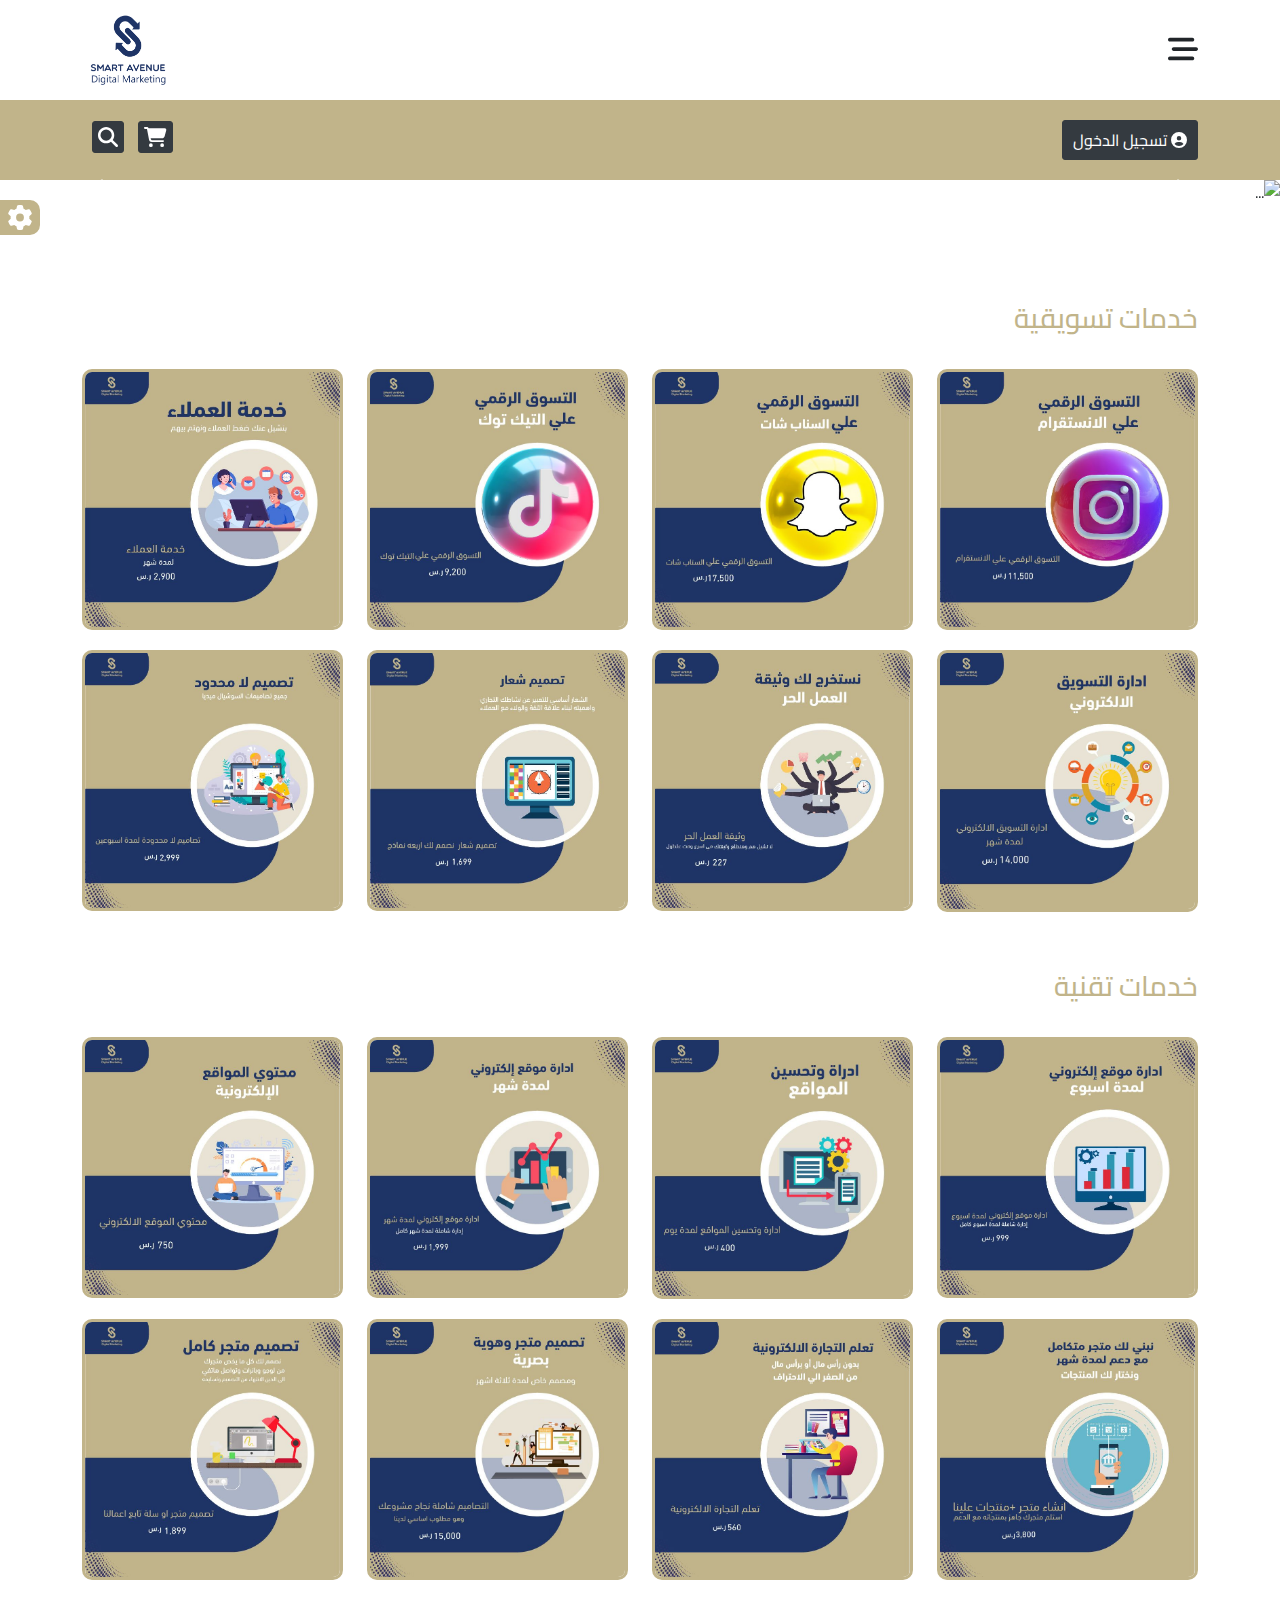
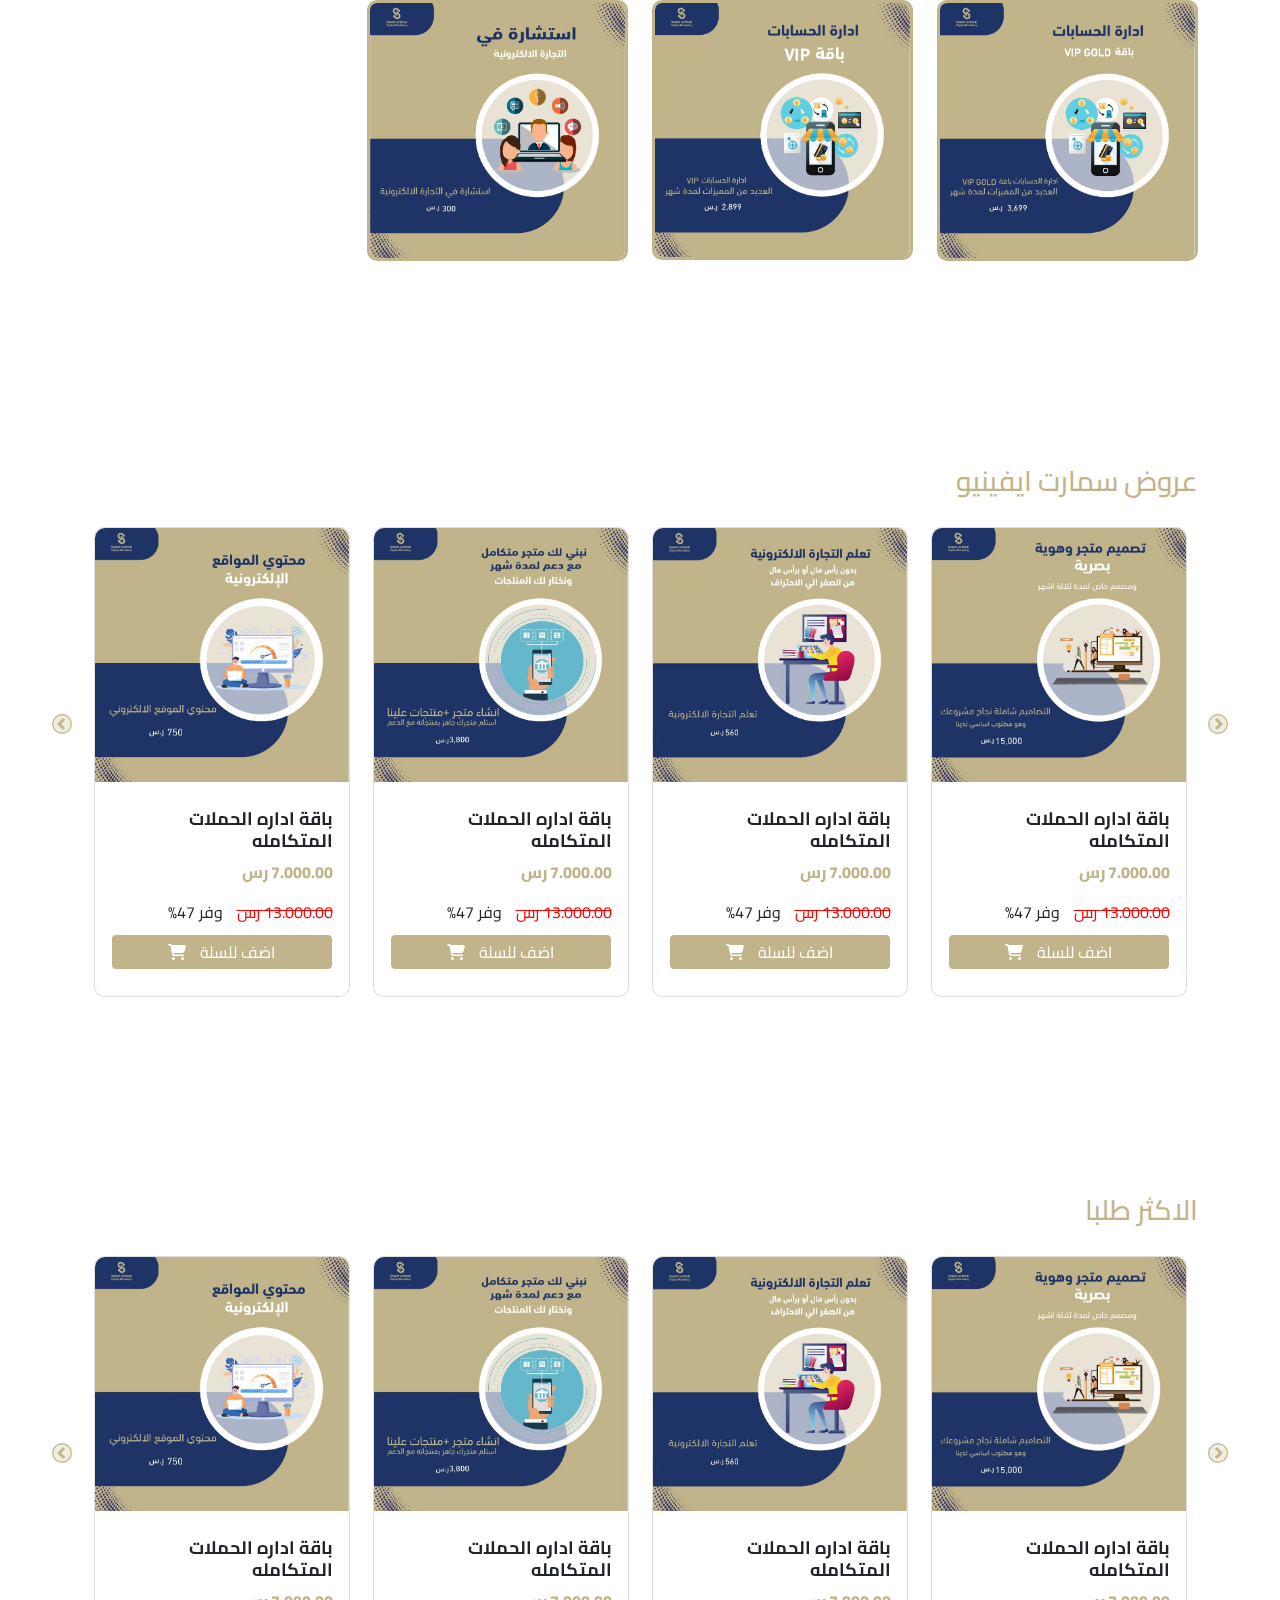
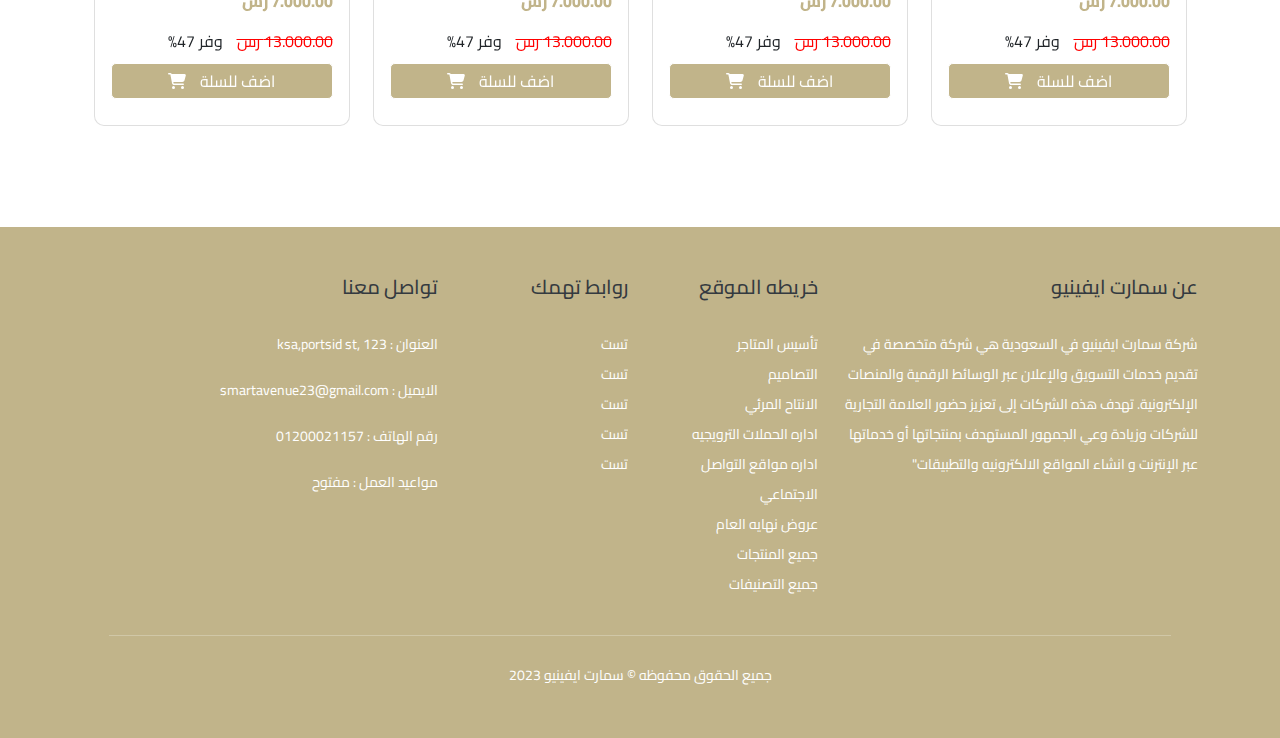
==== index.html @ aecaf6da "update pages design" ====
<!DOCTYPE html>
<html lang="ar">
<head>
    <!-- META TAGS  -->
    <meta charset="UTF-8">
    <meta name="description" content="شركة سمارت ايفينيو في السعودية هي شركة متخصصة في تقديم خدمات التسويق والإعلان عبر الوسائط الرقمية والمنصات الإلكترونية. تهدف هذه الشركات إلى تعزيز حضور العلامة التجارية للشركات وزيادة وعي الجمهور المستهدف بمنتجاتها أو خدماتها عبر الإنترنت و انشاء المواقع الالكترونيه والتطبيقات">
    <meta name="keywords" content="HTML, CSS, JavaScript">
    <meta name="author" content="Ahmed Saber">
    <meta name="viewport" content="width=device-width, initial-scale=1.0">  
    <!-- Google FONTS El Messiri FONT -->
    <link rel="preconnect" href="https://fonts.googleapis.com">
    <link rel="preconnect" href="https://fonts.gstatic.com" crossorigin>
    <link href="https://fonts.googleapis.com/css2?family=Cairo:wght@700;800&family=El+Messiri:wght@400;500;600;700&family=Kablammo&family=Lilita+One&family=Tajawal:wght@200;300;400;500;700;800;900&display=swap" rel="stylesheet">
    <!-- FAVE ICON -->
    <link rel="apple-touch-icon" sizes="180x180" href="images/favicon_io/apple-touch-icon.png">
    <link rel="icon" type="image/png" sizes="32x32" href="images/favicon_io/favicon-32x32.png">
    <link rel="icon" type="image/png" sizes="16x16" href="images/favicon_io/favicon-16x16.png">
    <link rel="manifest" href="images/favicon_io/site.webmanifest">
    <!-- CSS FILES  -->
    <link rel="stylesheet" href="css/bootstrap.min.css">
    <link rel="stylesheet" href="css/fontawesome.min.css">
    <link rel="stylesheet" href="css/all.min.css">
    <link rel="stylesheet" href="css/owl.carousel.min.css">
    <link rel="stylesheet" href="css/owl.theme.default.min.css">
    <link rel="stylesheet" href="css/normalize.css">
    <link rel="stylesheet" href="css/slick.css">
    <link rel="stylesheet" href="css/slick-theme.css">
    <link rel="stylesheet" href="scss/style.css">
      <!-- TITTLE  -->
    <title> Smart Avenue | الرئيسية  </title>
</head>
<body>
  <div class="fixed-menu">
    <div class="gear">
      <i class="fa-solid fa-gear"></i>
    </div>
   
    <div class="content-fixed-menu">
      <h3>اختر لغة الموقع </h3>
      <select class="form-control " >
        <option selected>اختر اللغة</option>
        <option value="1">العربية</option>
        <option value="2">الانجليزية</option>
    
      </select>
    </div>
  

  </div>
  <div class="header">
    <div class="container">
      <div class="main-header">
          <div class="bars-icon">
            <i class="fa-solid fa-bars-staggered"></i>
          </div>
                   <div class="logo text-start">
                    <a href="index.html">
                      <img class="text-end"  src="images/logo/logo.png" alt="logo">   
                    </a>
                   </div>
        </div>
    
             
      </div>
  </div>

    
  
  
  <div class="menu">
    <div class="close">
      <i class="fa-solid fa-xmark"></i>
    </div>
   
        <ul class="list-unstyled">
         
          
          <li>
            <a  href="Establishment of stores.html">تأسيس المتاجر </a>
          </li>
          <li>
            <a  href="designs.html">التصاميم </a>
          </li>
          <li>
            <a  href="visual production.html">الانتاح المرئي </a>
          </li>
          <li>
            <a  href="campaigns.html">اداره الحملات الترويجيه </a>
          </li>
          <li>
            <a  href="social-media.html">اداره مواقع التواصل الاجتماعي </a>
          </li>
          <li>
            <a  href="offers.html">   عروض نهايه العام  </a>
          </li>
          <li>
            <a  href="products.html">جميع المنتجات </a>
          </li>
         
          <li>
            <a  href="categories.html">جميع التصنيفات </a>
          </li>
        </ul>
   
   </div>
 <!-- START UPPER slider -->

  <div class="upper-slider">
    <div class="container">
    <div class="login-signin">
      <a href="signin.html">
        <button class="sign-in-btn"> <i class="fa-solid fa-circle-user"></i> تسجيل الدخول  </button>
       </a>

    </div>
         
        <div class="icons">
          <i class="fa-solid fa-cart-shopping "></i>
          <i class="fa-solid fa-magnifying-glass"></i>
        </div>
        
     
  
</div>
 </div>
 
<!-- END UPPER HEADER -->


   <!--START SLIDER  -->
<div class="slider">
  <div id="carouselExampleInterval" class="carousel slide" data-bs-ride="carousel">
    <div class="carousel-inner">
      <div class="carousel-item active" data-bs-interval="5000">
        <img src="images/cover slider/COVER.png" class="d-block w-100" alt="...">
      </div>
      <div class="carousel-item" data-bs-interval="2000">
        <img src="images/cover slider/COVER.png" class="d-block w-100" alt="...">
      </div>
      <div class="carousel-item">
        <img src="images/cover slider/COVER.png" class="d-block w-100" alt="...">
      </div>
    </div>
    <button class="carousel-control-prev" type="button" data-bs-target="#carouselExampleInterval" data-bs-slide="prev">
      <span class="carousel-control-prev-icon" aria-hidden="true"></span>
      <span class="visually-hidden">Previous</span>
    </button>
    <button class="carousel-control-next" type="button" data-bs-target="#carouselExampleInterval" data-bs-slide="next">
      <span class="carousel-control-next-icon" aria-hidden="true"></span>
      <span class="visually-hidden">Next</span>
    </button>
  </div>
</div>
<!-- END SLIDER -->
<!--START SERVICES  -->
<div class="services">
  <div class="marketing">
   <div class="container">
    <h3 class ="text-end pt-5 pb-3">خدمات تسويقية </h3>
    <div class="row">
       <div class="col-md-3">
        <img src="images/services1/marketing/ser1.jpeg" alt="marketing">
       </div>
       <div class="col-md-3">
        <img src="images/services1/marketing/ser2.jpeg" alt="marketing">
       </div>
       <div class="col-md-3">
        <img src="images/services1/marketing/ser3.jpeg" alt="marketing">
       </div>
       <div class="col-md-3">
        <img src="images/services1/marketing/ser4.jpeg" alt="marketing">
       </div>
       <div class="col-md-3">
        <img src="images/services1/marketing/ser5.jpeg" alt="marketing">
       </div>
       <div class="col-md-3">
        <img src="images/services1/marketing/ser6.jpeg" alt="marketing">
       </div>
       <div class="col-md-3">
        <img src="images/services1/marketing/ser7.jpeg" alt="marketing">
       </div>
       <div class="col-md-3">
        <img src="images/services1/marketing/ser8.jpeg" alt="marketing">
       </div>
    </div>
   </div>
  </div>

  <div class="tech">
    <div class="container">
      <h3 class ="text-end pt-5 pb-3">خدمات تقنية </h3>
      <div class="row">
         <div class="col-md-3">
          <img src="images/services1/tech/ser1.jpeg" alt="tech">
         </div>
         <div class="col-md-3">
          <img src="images/services1/tech/ser2.jpeg" alt="tech">
         </div>
         <div class="col-md-3">
          <img src="images/services1/tech/ser3.jpeg" alt="tech">
         </div>
         <div class="col-md-3">
          <img src="images/services1/tech/ser4.jpeg" alt="tech">
         </div>
         <div class="col-md-3">
          <img src="images/services1/tech/ser5.jpeg" alt="tech">
         </div>
         <div class="col-md-3">
          <img src="images/services1/tech/ser6.jpeg" alt="tech">
         </div>
         <div class="col-md-3">
          <img src="images/services1/tech/ser7.jpeg" alt="tech">
         </div>
         <div class="col-md-3">
          <img src="images/services1/tech/ser8.jpeg" alt="tech">
         </div>
         <div class="col-md-3">
          <img src="images/services1/tech/ser9.jpeg" alt="tech">
         </div>
         <div class="col-md-3">
          <img src="images/services1/tech/ser10.jpeg" alt="tech">
         </div>
         <div class="col-md-3">
          <img src="images/services1/tech/ser11.jpeg" alt="tech">
         </div>
      </div>
     </div>
  </div>

</div>
 <!-- END SERVICES  -->
 <!-- START OFFERS  -->
<div class="offers pt-5 pb-5 mt-5 mb-5">
  <div class="container">
    <h3 class="pt-5 pb-3">عروض سمارت ايفينيو</h3>
    
    <div class="slick-slider">
  
      
      <div class="box-offer">
        <div class="card" >
          <img src="images/services1/marketing/ser1.jpeg" alt="">
          <div class="card-body">
            <h5 class="card-title"> باقة اداره الحملات المتكامله</h5>
            <p class="price">7.000.00 رس</p>
            <span class="discount">13.000.00 رس</span>
             <span class="tawfeer">وفر 47%</span>
           <a href="#" class=" add-to-card  text-center">اضف للسلة  <i class="fa-solid fa-cart-shopping"></i></a>
          </div>
        </div>
      </div>

    
      <div class="box-offer">
        <div class="card" >
          <img src="images/services1/marketing/ser2.jpeg" alt="">
          <div class="card-body">
            <h5 class="card-title"> باقة اداره الحملات المتكامله</h5>
            <p class="price">7.000.00 رس</p>
            <span class="discount">13.000.00 رس</span>  <span class="tawfeer">وفر 47%</span>
           <a href="#" class="add-to-card  text-center">اضف للسلة <i class="fa-solid fa-cart-shopping"></i></a>
          </div>
        </div>
      </div>

   
     
      <div class="box-offer">
        <div class="card" >
          <img src="images/services1/marketing/ser3.jpeg" alt="">
          <div class="card-body">
            <h5 class="card-title"> باقة اداره الحملات المتكامله</h5>
            <p class="price">7.000.00 رس</p>
            <span class="discount">13.000.00 رس</span>  <span class="tawfeer">وفر 47%</span>
            <a href="#" class="add-to-card  text-center">اضف للسلة <i class="fa-solid fa-cart-shopping"></i></a>
          </div>
        </div>
      </div>

     
      
          
      <div class="box-offer">
        <div class="card" >
          <img src="images/services1/marketing/ser4.jpeg" alt="">
          <div class="card-body">
            <h5 class="card-title"> باقة اداره الحملات المتكامله</h5>
            <p class="price">7.000.00 رس</p>
            <span class="discount">13.000.00 رس</span>  <span class="tawfeer">وفر 47%</span>
           <a href="#" class="add-to-card  text-center">اضف للسلة <i class="fa-solid fa-cart-shopping"></i></a>
          </div>
        </div>
      </div>

     
      <div class="box-offer">
        <div class="card" >
          <img src="images/services1/marketing/ser5.jpeg" alt="">
          <div class="card-body">
            <h5 class="card-title"> باقة اداره الحملات المتكامله</h5>
            <p class="price">7.000.00 رس</p>
            <span class="discount">13.000.00 رس</span>  <span class="tawfeer">وفر 47%</span>
           <a href="#" class="add-to-card  text-center">اضف للسلة <i class="fa-solid fa-cart-shopping"></i></a>
          </div>
        </div>
      </div>

     
      <div class="box-offer">
        <div class="card" >
          <img src="images/services1/marketing/ser6.jpeg" alt="">
          <div class="card-body">
            <h5 class="card-title"> باقة اداره الحملات المتكامله</h5>
            <p class="price">7.000.00 رس</p>
            <span class="discount">13.000.00 رس</span>  <span class="tawfeer">وفر 47%</span>
           <a href="#" class="add-to-card  text-center">اضف للسلة <i class="fa-solid fa-cart-shopping"></i></a>
          </div>
        </div>
      </div>

     
      <div class="box-offer">
        <div class="card" >
          <img src="images/services1/marketing/ser7.jpeg" alt="">
          <div class="card-body">
            <h5 class="card-title"> باقة اداره الحملات المتكامله</h5>
            <p class="price">7.000.00 رس</p>
            <span class="discount">13.000.00 رس</span>  <span class="tawfeer">وفر 47%</span>
           <a href="#" class="add-to-card  text-center">اضف للسلة <i class="fa-solid fa-cart-shopping"></i></a>
          </div>
        </div>
      </div>

     
      <div class="box-offer">
        <div class="card" >
          <img src="images/services1/marketing/ser8.jpeg" alt="">
          <div class="card-body">
            <h5 class="card-title"> باقة اداره الحملات المتكامله</h5>
            <p class="price">7.000.00 رس</p>
            <span class="discount">13.000.00 رس</span>  <span class="tawfeer">وفر 47%</span>
           <a href="#" class="add-to-card  text-center">اضف للسلة <i class="fa-solid fa-cart-shopping"></i></a>
          </div>
        </div>
      </div>

     
      <div class="box-offer">
        <div class="card" >
          <img src="images/services1/tech/ser1.jpeg" alt="">
          <div class="card-body">
            <h5 class="card-title"> باقة اداره الحملات المتكامله</h5>
            <p class="price">7.000.00 رس</p>
            <span class="discount">13.000.00 رس</span>  <span class="tawfeer">وفر 47%</span>
           <a href="#" class="add-to-card  text-center">اضف للسلة <i class="fa-solid fa-cart-shopping"></i></a>
          </div>
        </div>
      </div>
      <div class="box-offer">
        <div class="card" >
          <img src="images/services1/tech/ser2.jpeg" alt="">
          <div class="card-body">
            <h5 class="card-title"> باقة اداره الحملات المتكامله</h5>
            <p class="price">7.000.00 رس</p>
            <span class="discount">13.000.00 رس</span>  <span class="tawfeer">وفر 47%</span>
           <a href="#" class="add-to-card  text-center">اضف للسلة <i class="fa-solid fa-cart-shopping"></i></a>
          </div>
        </div>
      </div>
      <div class="box-offer">
        <div class="card" >
          <img src="images/services1/tech/ser3.jpeg" alt="">
          <div class="card-body">
            <h5 class="card-title"> باقة اداره الحملات المتكامله</h5>
            <p class="price">7.000.00 رس</p>
            <span class="discount">13.000.00 رس</span>  <span class="tawfeer">وفر 47%</span>
           <a href="#" class="add-to-card  text-center">اضف للسلة <i class="fa-solid fa-cart-shopping"></i></a>
          </div>
        </div>
      </div>
      <div class="box-offer">
        <div class="card" >
          <img src="images/services1/tech/ser4.jpeg" alt="">
          <div class="card-body">
            <h5 class="card-title"> باقة اداره الحملات المتكامله</h5>
            <p class="price">7.000.00 رس</p>
            <span class="discount">13.000.00 رس</span>  <span class="tawfeer">وفر 47%</span>
           <a href="#" class="add-to-card  text-center">اضف للسلة <i class="fa-solid fa-cart-shopping"></i></a>
          </div>
        </div>
      </div>
      <div class="box-offer">
        <div class="card" >
          <img src="images/services1/tech/ser5.jpeg" alt="">
          <div class="card-body">
            <h5 class="card-title"> باقة اداره الحملات المتكامله</h5>
            <p class="price">7.000.00 رس</p>
            <span class="discount">13.000.00 رس</span>  <span class="tawfeer">وفر 47%</span>
           <a href="#" class="add-to-card  text-center">اضف للسلة <i class="fa-solid fa-cart-shopping"></i></a>
          </div>
        </div>
      </div>
      <div class="box-offer">
        <div class="card" >
          <img src="images/services1/tech/ser6.jpeg" alt="">
          <div class="card-body">
            <h5 class="card-title"> باقة اداره الحملات المتكامله</h5>
            <p class="price">7.000.00 رس</p>
            <span class="discount">13.000.00 رس</span>  <span class="tawfeer">وفر 47%</span>
           <a href="#" class="add-to-card  text-center">اضف للسلة <i class="fa-solid fa-cart-shopping"></i></a>
          </div>
        </div>
      </div>
      <div class="box-offer">
        <div class="card" >
          <img src="images/services1/tech/ser7.jpeg" alt="">
          <div class="card-body">
            <h5 class="card-title"> باقة اداره الحملات المتكامله</h5>
            <p class="price">7.000.00 رس</p>
            <span class="discount">13.000.00 رس</span>  <span class="tawfeer">وفر 47%</span>
           <a href="#" class="add-to-card  text-center">اضف للسلة <i class="fa-solid fa-cart-shopping"></i></a>
          </div>
        </div>
      </div>
      <div class="box-offer">
        <div class="card" >
          <img src="images/services1/tech/ser8.jpeg" alt="">
          <div class="card-body">
            <h5 class="card-title"> باقة اداره الحملات المتكامله</h5>
            <p class="price">7.000.00 رس</p>
            <span class="discount">13.000.00 رس</span>  <span class="tawfeer">وفر 47%</span>
           <a href="#" class="add-to-card  text-center">اضف للسلة <i class="fa-solid fa-cart-shopping"></i></a>
          </div>
        </div>
      </div>
      <div class="box-offer">
        <div class="card" >
          <img src="images/services1/tech/ser9.jpeg" alt="">
          <div class="card-body">
            <h5 class="card-title"> باقة اداره الحملات المتكامله</h5>
            <p class="price">7.000.00 رس</p>
            <span class="discount">13.000.00 رس</span>  <span class="tawfeer">وفر 47%</span>
           <a href="#" class="add-to-card  text-center">اضف للسلة <i class="fa-solid fa-cart-shopping"></i></a>
          </div>
        </div>
      </div>
      <div class="box-offer">
        <div class="card" >
          <img src="images/services1/tech/ser10.jpeg" alt="">
          <div class="card-body">
            <h5 class="card-title"> باقة اداره الحملات المتكامله</h5>
            <p class="price">7.000.00 رس</p>
            <span class="discount">13.000.00 رس</span>  <span class="tawfeer">وفر 47%</span>
           <a href="#" class="add-to-card  text-center">اضف للسلة <i class="fa-solid fa-cart-shopping"></i></a>
          </div>
        </div>
      </div>
      <div class="box-offer">
        <div class="card" >
          <img src="images/services1/tech/ser11.jpeg" alt="">
          <div class="card-body">
            <h5 class="card-title"> باقة اداره الحملات المتكامله</h5>
            <p class="price">7.000.00 رس</p>
            <span class="discount">13.000.00 رس</span>  <span class="tawfeer">وفر 47%</span>
           <a href="#" class="add-to-card  text-center">اضف للسلة <i class="fa-solid fa-cart-shopping"></i></a>
          </div>
        </div>
      </div>

    
    </div>
    

  </div>
</div>

<!-- END OFFERS  -->

<!-- START OFFERS  -->
<div class="offers pt-5 pb-5 mt-5 mb-5">
  <div class="container">
    <h3 class="pt-5 pb-3"> الاكثر طلبا </h3>
    
    <div class="slick-slider">
  
      
      <div class="box-offer">
        <div class="card" >
          <img src="images/services1/marketing/ser1.jpeg" alt="">
          <div class="card-body">
            <h5 class="card-title"> باقة اداره الحملات المتكامله</h5>
            <p class="price">7.000.00 رس</p>
            <span class="discount">13.000.00 رس</span>
             <span class="tawfeer">وفر 47%</span>
           <a href="#" class=" add-to-card  text-center">اضف للسلة  <i class="fa-solid fa-cart-shopping"></i></a>
          </div>
        </div>
      </div>

    
      <div class="box-offer">
        <div class="card" >
          <img src="images/services1/marketing/ser2.jpeg" alt="">
          <div class="card-body">
            <h5 class="card-title"> باقة اداره الحملات المتكامله</h5>
            <p class="price">7.000.00 رس</p>
            <span class="discount">13.000.00 رس</span>  <span class="tawfeer">وفر 47%</span>
           <a href="#" class="add-to-card  text-center">اضف للسلة <i class="fa-solid fa-cart-shopping"></i></a>
          </div>
        </div>
      </div>

   
     
      <div class="box-offer">
        <div class="card" >
          <img src="images/services1/marketing/ser3.jpeg" alt="">
          <div class="card-body">
            <h5 class="card-title"> باقة اداره الحملات المتكامله</h5>
            <p class="price">7.000.00 رس</p>
            <span class="discount">13.000.00 رس</span>  <span class="tawfeer">وفر 47%</span>
            <a href="#" class="add-to-card  text-center">اضف للسلة <i class="fa-solid fa-cart-shopping"></i></a>
          </div>
        </div>
      </div>

     
      
          
      <div class="box-offer">
        <div class="card" >
          <img src="images/services1/marketing/ser4.jpeg" alt="">
          <div class="card-body">
            <h5 class="card-title"> باقة اداره الحملات المتكامله</h5>
            <p class="price">7.000.00 رس</p>
            <span class="discount">13.000.00 رس</span>  <span class="tawfeer">وفر 47%</span>
           <a href="#" class="add-to-card  text-center">اضف للسلة <i class="fa-solid fa-cart-shopping"></i></a>
          </div>
        </div>
      </div>

     
      <div class="box-offer">
        <div class="card" >
          <img src="images/services1/marketing/ser5.jpeg" alt="">
          <div class="card-body">
            <h5 class="card-title"> باقة اداره الحملات المتكامله</h5>
            <p class="price">7.000.00 رس</p>
            <span class="discount">13.000.00 رس</span>  <span class="tawfeer">وفر 47%</span>
           <a href="#" class="add-to-card  text-center">اضف للسلة <i class="fa-solid fa-cart-shopping"></i></a>
          </div>
        </div>
      </div>

     
      <div class="box-offer">
        <div class="card" >
          <img src="images/services1/marketing/ser6.jpeg" alt="">
          <div class="card-body">
            <h5 class="card-title"> باقة اداره الحملات المتكامله</h5>
            <p class="price">7.000.00 رس</p>
            <span class="discount">13.000.00 رس</span>  <span class="tawfeer">وفر 47%</span>
           <a href="#" class="add-to-card  text-center">اضف للسلة <i class="fa-solid fa-cart-shopping"></i></a>
          </div>
        </div>
      </div>

     
      <div class="box-offer">
        <div class="card" >
          <img src="images/services1/marketing/ser7.jpeg" alt="">
          <div class="card-body">
            <h5 class="card-title"> باقة اداره الحملات المتكامله</h5>
            <p class="price">7.000.00 رس</p>
            <span class="discount">13.000.00 رس</span>  <span class="tawfeer">وفر 47%</span>
           <a href="#" class="add-to-card  text-center">اضف للسلة <i class="fa-solid fa-cart-shopping"></i></a>
          </div>
        </div>
      </div>

     
      <div class="box-offer">
        <div class="card" >
          <img src="images/services1/marketing/ser8.jpeg" alt="">
          <div class="card-body">
            <h5 class="card-title"> باقة اداره الحملات المتكامله</h5>
            <p class="price">7.000.00 رس</p>
            <span class="discount">13.000.00 رس</span>  <span class="tawfeer">وفر 47%</span>
           <a href="#" class="add-to-card  text-center">اضف للسلة <i class="fa-solid fa-cart-shopping"></i></a>
          </div>
        </div>
      </div>

     
      <div class="box-offer">
        <div class="card" >
          <img src="images/services1/tech/ser1.jpeg" alt="">
          <div class="card-body">
            <h5 class="card-title"> باقة اداره الحملات المتكامله</h5>
            <p class="price">7.000.00 رس</p>
            <span class="discount">13.000.00 رس</span>  <span class="tawfeer">وفر 47%</span>
           <a href="#" class="add-to-card  text-center">اضف للسلة <i class="fa-solid fa-cart-shopping"></i></a>
          </div>
        </div>
      </div>
      <div class="box-offer">
        <div class="card" >
          <img src="images/services1/tech/ser2.jpeg" alt="">
          <div class="card-body">
            <h5 class="card-title"> باقة اداره الحملات المتكامله</h5>
            <p class="price">7.000.00 رس</p>
            <span class="discount">13.000.00 رس</span>  <span class="tawfeer">وفر 47%</span>
           <a href="#" class="add-to-card  text-center">اضف للسلة <i class="fa-solid fa-cart-shopping"></i></a>
          </div>
        </div>
      </div>
      <div class="box-offer">
        <div class="card" >
          <img src="images/services1/tech/ser3.jpeg" alt="">
          <div class="card-body">
            <h5 class="card-title"> باقة اداره الحملات المتكامله</h5>
            <p class="price">7.000.00 رس</p>
            <span class="discount">13.000.00 رس</span>  <span class="tawfeer">وفر 47%</span>
           <a href="#" class="add-to-card  text-center">اضف للسلة <i class="fa-solid fa-cart-shopping"></i></a>
          </div>
        </div>
      </div>
      <div class="box-offer">
        <div class="card" >
          <img src="images/services1/tech/ser4.jpeg" alt="">
          <div class="card-body">
            <h5 class="card-title"> باقة اداره الحملات المتكامله</h5>
            <p class="price">7.000.00 رس</p>
            <span class="discount">13.000.00 رس</span>  <span class="tawfeer">وفر 47%</span>
           <a href="#" class="add-to-card  text-center">اضف للسلة <i class="fa-solid fa-cart-shopping"></i></a>
          </div>
        </div>
      </div>
      <div class="box-offer">
        <div class="card" >
          <img src="images/services1/tech/ser5.jpeg" alt="">
          <div class="card-body">
            <h5 class="card-title"> باقة اداره الحملات المتكامله</h5>
            <p class="price">7.000.00 رس</p>
            <span class="discount">13.000.00 رس</span>  <span class="tawfeer">وفر 47%</span>
           <a href="#" class="add-to-card  text-center">اضف للسلة <i class="fa-solid fa-cart-shopping"></i></a>
          </div>
        </div>
      </div>
      <div class="box-offer">
        <div class="card" >
          <img src="images/services1/tech/ser6.jpeg" alt="">
          <div class="card-body">
            <h5 class="card-title"> باقة اداره الحملات المتكامله</h5>
            <p class="price">7.000.00 رس</p>
            <span class="discount">13.000.00 رس</span>  <span class="tawfeer">وفر 47%</span>
           <a href="#" class="add-to-card  text-center">اضف للسلة <i class="fa-solid fa-cart-shopping"></i></a>
          </div>
        </div>
      </div>
      <div class="box-offer">
        <div class="card" >
          <img src="images/services1/tech/ser7.jpeg" alt="">
          <div class="card-body">
            <h5 class="card-title"> باقة اداره الحملات المتكامله</h5>
            <p class="price">7.000.00 رس</p>
            <span class="discount">13.000.00 رس</span>  <span class="tawfeer">وفر 47%</span>
           <a href="#" class="add-to-card  text-center">اضف للسلة <i class="fa-solid fa-cart-shopping"></i></a>
          </div>
        </div>
      </div>
      <div class="box-offer">
        <div class="card" >
          <img src="images/services1/tech/ser8.jpeg" alt="">
          <div class="card-body">
            <h5 class="card-title"> باقة اداره الحملات المتكامله</h5>
            <p class="price">7.000.00 رس</p>
            <span class="discount">13.000.00 رس</span>  <span class="tawfeer">وفر 47%</span>
           <a href="#" class="add-to-card  text-center">اضف للسلة <i class="fa-solid fa-cart-shopping"></i></a>
          </div>
        </div>
      </div>
      <div class="box-offer">
        <div class="card" >
          <img src="images/services1/tech/ser9.jpeg" alt="">
          <div class="card-body">
            <h5 class="card-title"> باقة اداره الحملات المتكامله</h5>
            <p class="price">7.000.00 رس</p>
            <span class="discount">13.000.00 رس</span>  <span class="tawfeer">وفر 47%</span>
           <a href="#" class="add-to-card  text-center">اضف للسلة <i class="fa-solid fa-cart-shopping"></i></a>
          </div>
        </div>
      </div>
      <div class="box-offer">
        <div class="card" >
          <img src="images/services1/tech/ser10.jpeg" alt="">
          <div class="card-body">
            <h5 class="card-title"> باقة اداره الحملات المتكامله</h5>
            <p class="price">7.000.00 رس</p>
            <span class="discount">13.000.00 رس</span>  <span class="tawfeer">وفر 47%</span>
           <a href="#" class="add-to-card  text-center">اضف للسلة <i class="fa-solid fa-cart-shopping"></i></a>
          </div>
        </div>
      </div>
      <div class="box-offer">
        <div class="card" >
          <img src="images/services1/tech/ser11.jpeg" alt="">
          <div class="card-body">
            <h5 class="card-title"> باقة اداره الحملات المتكامله</h5>
            <p class="price">7.000.00 رس</p>
            <span class="discount">13.000.00 رس</span>  <span class="tawfeer">وفر 47%</span>
           <a href="#" class="add-to-card  text-center">اضف للسلة <i class="fa-solid fa-cart-shopping"></i></a>
          </div>
        </div>
      </div>

    
    </div>
    

  </div>
</div>

<!-- END OFFERS  -->



<div class="footer pt-5 pb-5">
  <div class="container">
    <div class="row">
      <div class="col-md-4">
        <h5> عن سمارت ايفينيو</h5>
        شركة سمارت ايفينيو في السعودية هي شركة متخصصة في تقديم خدمات التسويق والإعلان عبر الوسائط الرقمية والمنصات الإلكترونية. تهدف هذه الشركات إلى تعزيز حضور العلامة التجارية للشركات وزيادة وعي الجمهور المستهدف بمنتجاتها أو خدماتها عبر الإنترنت و انشاء المواقع الالكترونيه والتطبيقات"
      </div>
      <div class="col-md-2">
        <h5> خريطه الموقع  </h5>
        <ul class="list-unstyled">
         
          
          <li>
            <a  href="Establishment of stores.html">تأسيس المتاجر </a>
          </li>
          <li>
            <a  href="designs.html">التصاميم </a>
          </li>
          <li>
            <a  href="visual production.html">الانتاح المرئي </a>
          </li>
          <li>
            <a  href="campaigns.html">اداره الحملات الترويجيه </a>
          </li>
          <li>
            <a  href="social-media.html">اداره مواقع التواصل الاجتماعي </a>
          </li>
          <li>
            <a  href="offers.html">   عروض نهايه العام  </a>
          </li>
          <li>
            <a  href="products.html">جميع المنتجات </a>
          </li>
         
          <li>
            <a  href="categories.html">جميع التصنيفات </a>
          </li>
        </ul>
   
      </div>
      <div class="col-md-2">
        <h5>  روابط تهمك  </h5>
         <ul class="list-unstyled">
          <li> تست</li>
          <li>تست</li>
          <li>تست</li>
          <li>تست</li>
          <li>تست</li>
        </ul>
      </div>
      <div class="col-md-4">
        <h5>   تواصل معنا  </h5>
         <address> 
             العنوان : ksa,portsid st, 123 
         </address>
         <p> الايميل : smartavenue23@gmail.com </p>
         <p>رقم الهاتف  : 01200021157</p>
         <p> مواعيد العمل  : مفتوح </p>

         
      </div>
    </div>
  </div>
  <hr>
  <div class="copyright text-center pt-1">
    <div class="container">
     <span>جميع الحقوق محفوظه &copy; سمارت ايفينيو 2023</span>
    </div>
  </div>
 </div>
 <!-- END FOOTER  -->
 
<!-- SCRIPT FILES  -->
<script src="js/all.min.js"></script>
<script src="js/bootstrap.bundle.min.js"></script>
<script src="js/bootstrap.min.js"></script>
<script src="js/fontawesome.min.js"></script>
<script src="js/html5shiv.js"></script>
<script src="js/jquery-1.11.1.min.js"></script>
<script src="js/owl.carousel.min.js"></script>
<script src="js/popper.js"></script>
<script src="js/slick.min.js"></script>
<script src="js/scripts.js"></script>
</body>
</html>
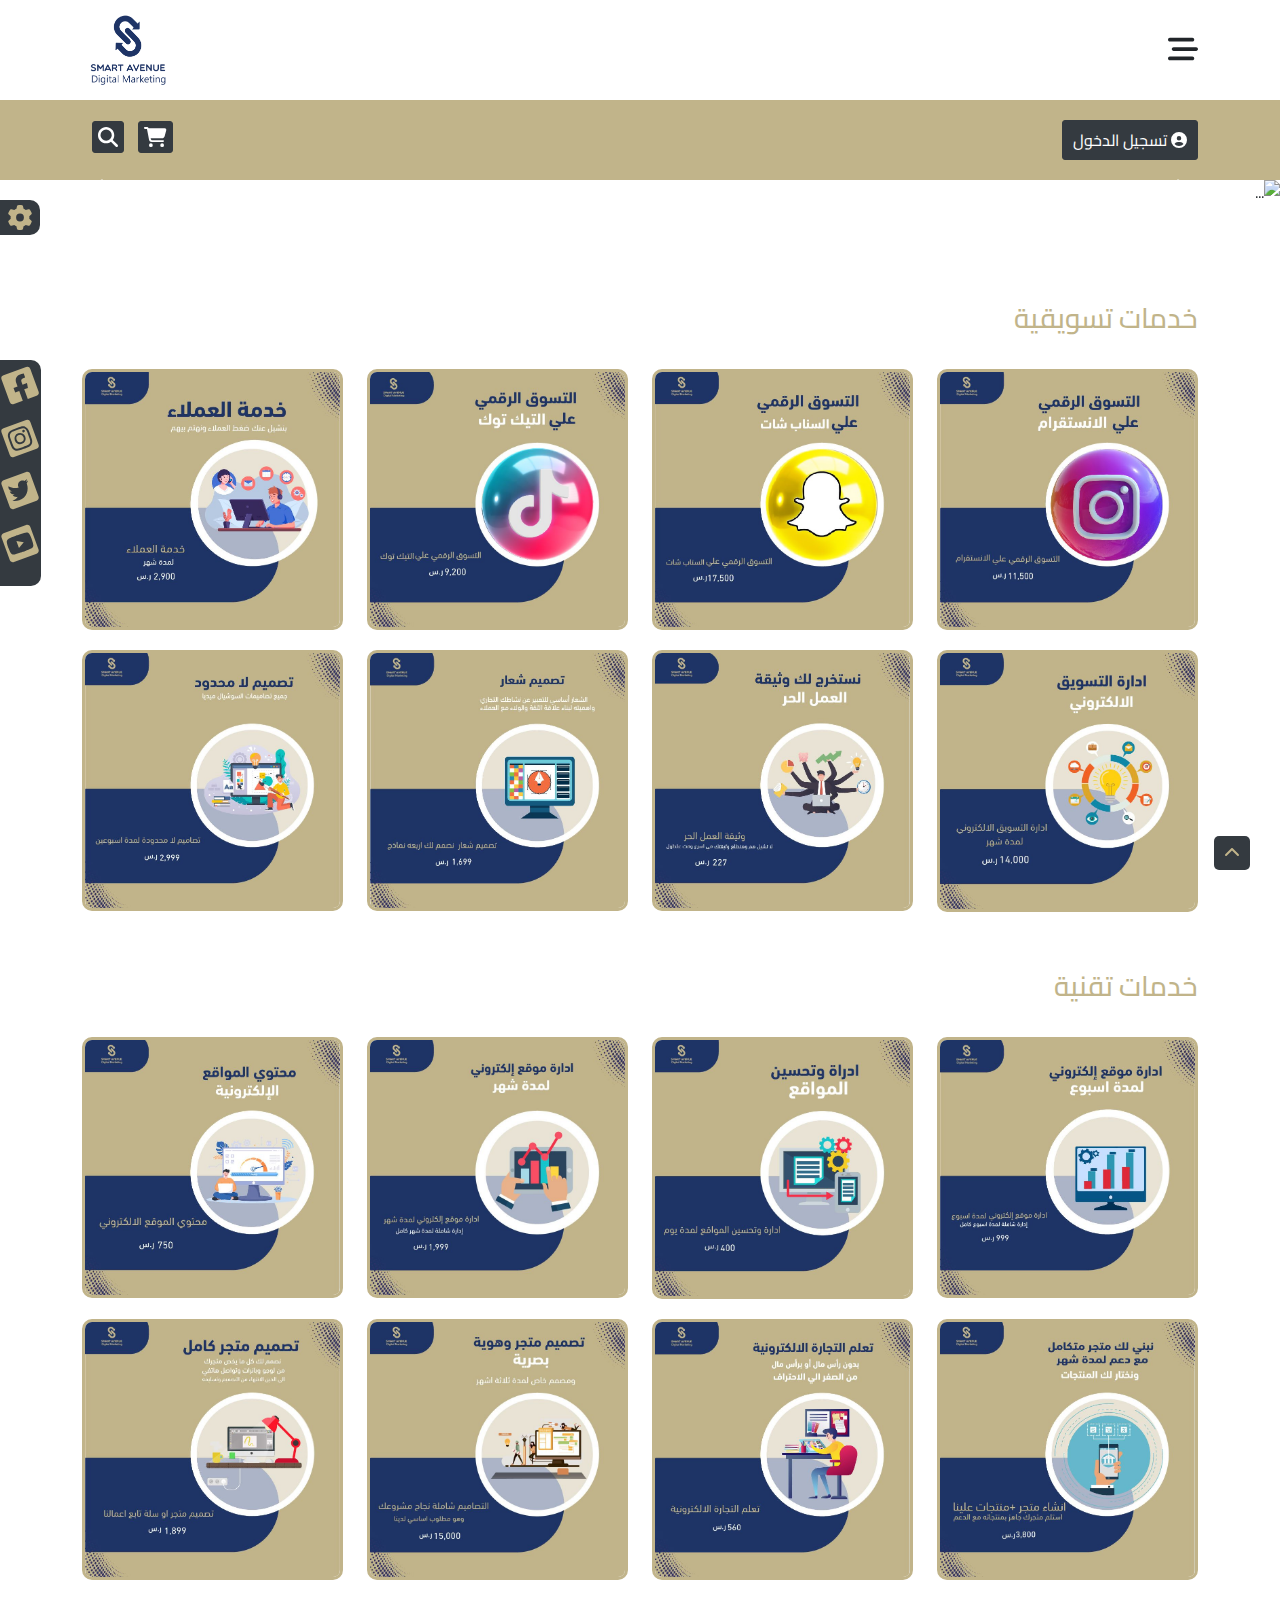
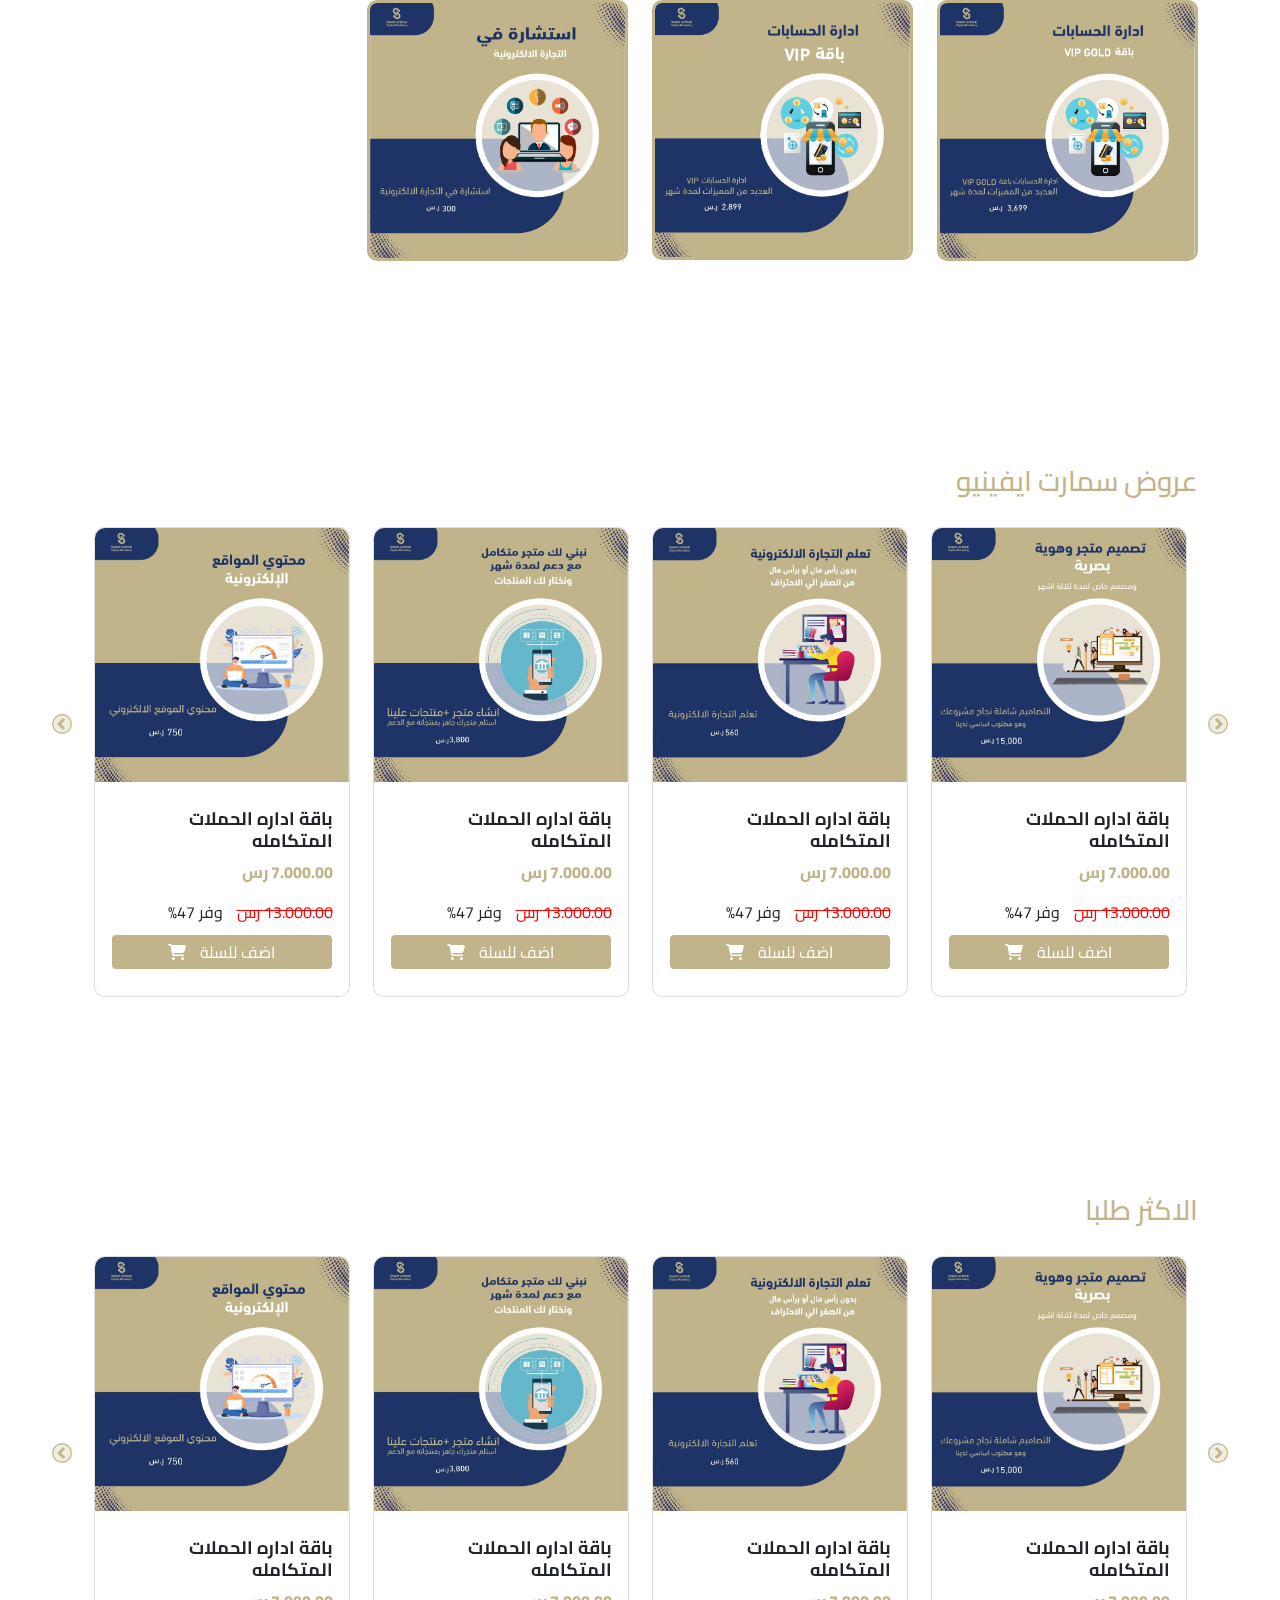
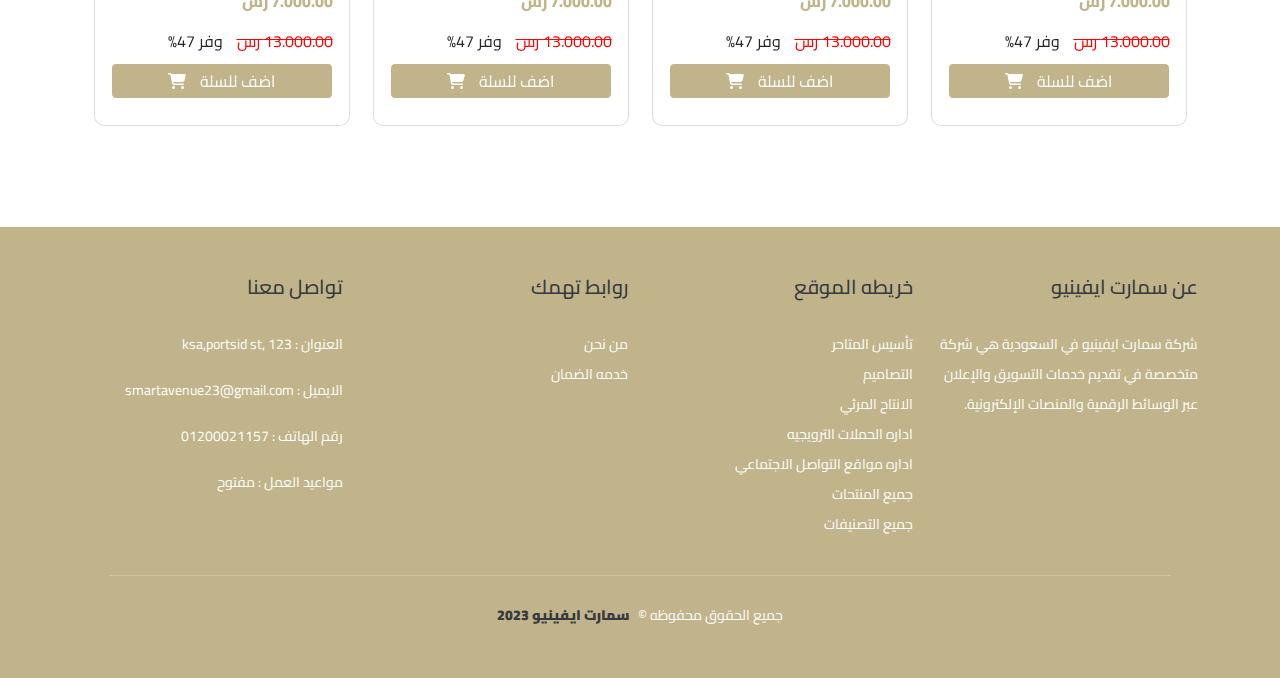
==== commit 97c4c08f: "update html" ====
--- a/index.html
+++ b/index.html
@@ -103,6 +103,7 @@
         </ul>
    
    </div>
+
  <!-- START UPPER slider -->
 
   <div class="upper-slider">
@@ -724,58 +725,49 @@
 <!-- END OFFERS  -->
 
 
-
-<div class="footer pt-5 pb-5">
+ <!-- START FOOTER  -->
+ <div class="footer pt-5 pb-5">
   <div class="container">
     <div class="row">
-      <div class="col-md-4">
+      <div class="col-md-3">
         <h5> عن سمارت ايفينيو</h5>
-        شركة سمارت ايفينيو في السعودية هي شركة متخصصة في تقديم خدمات التسويق والإعلان عبر الوسائط الرقمية والمنصات الإلكترونية. تهدف هذه الشركات إلى تعزيز حضور العلامة التجارية للشركات وزيادة وعي الجمهور المستهدف بمنتجاتها أو خدماتها عبر الإنترنت و انشاء المواقع الالكترونيه والتطبيقات"
-      </div>
-      <div class="col-md-2">
+        شركة سمارت ايفينيو في السعودية هي شركة متخصصة في تقديم خدمات التسويق والإعلان عبر الوسائط الرقمية والمنصات الإلكترونية.        </div>
+      <div class="col-md-3">
         <h5> خريطه الموقع  </h5>
         <ul class="list-unstyled">
+          <li>
+            <a  href="#">تأسيس المتاحر </a>
+          </li>
+          <li>
+            <a  href="#">التصاميم </a>
+          </li>
+          <li>
+            <a  href="#">الانتاح المرئي </a>
+          </li>
+          <li>
+            <a  href="#">اداره الحملات الترويجيه </a>
+          </li>
+          <li>
+            <a  href="#">اداره مواقع التواصل الاجتماعي </a>
+          </li>
+          <li>
+            <a  href="#">جميع المنتحات </a>
+          </li>
          
-          
-          <li>
-            <a  href="Establishment of stores.html">تأسيس المتاجر </a>
-          </li>
-          <li>
-            <a  href="designs.html">التصاميم </a>
-          </li>
-          <li>
-            <a  href="visual production.html">الانتاح المرئي </a>
-          </li>
-          <li>
-            <a  href="campaigns.html">اداره الحملات الترويجيه </a>
-          </li>
-          <li>
-            <a  href="social-media.html">اداره مواقع التواصل الاجتماعي </a>
-          </li>
-          <li>
-            <a  href="offers.html">   عروض نهايه العام  </a>
-          </li>
-          <li>
-            <a  href="products.html">جميع المنتجات </a>
-          </li>
-         
-          <li>
-            <a  href="categories.html">جميع التصنيفات </a>
+          <li>
+            <a  href="#">جميع التصنيفات </a>
           </li>
         </ul>
-   
-      </div>
-      <div class="col-md-2">
+      </div>
+      <div class="col-md-3">
         <h5>  روابط تهمك  </h5>
          <ul class="list-unstyled">
-          <li> تست</li>
-          <li>تست</li>
-          <li>تست</li>
-          <li>تست</li>
-          <li>تست</li>
+          <li> من نحن </li>
+          <li>خدمه الضمان </li>
+          
         </ul>
       </div>
-      <div class="col-md-4">
+      <div class="col-md-3">
         <h5>   تواصل معنا  </h5>
          <address> 
              العنوان : ksa,portsid st, 123 
@@ -791,12 +783,44 @@
   <hr>
   <div class="copyright text-center pt-1">
     <div class="container">
-     <span>جميع الحقوق محفوظه &copy; سمارت ايفينيو 2023</span>
+     <span>
+      جميع الحقوق محفوظه &copy; <span> سمارت ايفينيو 2023 </span>
+    </span>
     </div>
   </div>
  </div>
  <!-- END FOOTER  -->
+ <div class="social-contact">
+  <ul class="list-unstyled">
+    <li>
+      <a href="#">
+        <i class="fa-brands fa-square-facebook"></i>
+      </a>
+    </li>
+    <li>
+      <a href="#">
+        <i class="fa-brands fa-square-instagram"></i>
+      </a>
+    </li>
+    <li>
+      <a href="#">
+        <i class="fa-brands fa-square-twitter"></i>
+      </a>
+    </li>
+    <li>
+      <a href="#">
+        <i class="fa-brands fa-square-youtube"></i>
+      </a>
+    </li>
+  </ul>
  
+ </div>
+
+ <div class="scroll-top">
+   <a href="#">
+    <i class="fa-solid fa-chevron-up"></i>
+   </a>
+ </div>
 <!-- SCRIPT FILES  -->
 <script src="js/all.min.js"></script>
 <script src="js/bootstrap.bundle.min.js"></script>
--- a/scss/style.css
+++ b/scss/style.css
@@ -23,8 +23,8 @@
   position: absolute;
   top: 200px;
   right: -40px;
-  background: var(--main-color);
-  color: var(--main-background);
+  background: #343a40;
+  color: var(--main-color);
   width: 30px;
   height: 25px;
   line-height: 30px;
@@ -38,8 +38,13 @@
   -o-border-radius: 0 10px 10px 0;
 }
 .fixed-menu .fa-gear:hover {
-  background: #343a40;
-  color: var(--main-color);
+  background: var(--main-color);
+  color: var(--main-background);
+  transform: rotate(360deg);
+  -webkit-transform: rotate(360deg);
+  -moz-transform: rotate(360deg);
+  -ms-transform: rotate(360deg);
+  -o-transform: rotate(360deg);
   transition: 0.5s;
   -webkit-transition: 0.5s;
   -moz-transition: 0.5s;
@@ -70,6 +75,72 @@
 .fixed-menu .content-fixed-menu option {
   background-color: var(--main-color);
   color: #343a40;
+}
+
+.social-contact {
+  position: fixed;
+  top: 40%;
+  left: 0;
+  background: #343a40;
+  z-index: 9999;
+  border-radius: 0 10px 10px 0;
+}
+.social-contact ul {
+  width: 100%;
+  padding: 0;
+}
+.social-contact ul:hover {
+  padding: 0 0 0 10px;
+  transition: 0.5s;
+  -webkit-transition: 0.5s;
+  -moz-transition: 0.5s;
+  -ms-transition: 0.5s;
+  -o-transition: 0.5s;
+}
+.social-contact ul li {
+  transform: rotate(-20deg);
+  -webkit-transform: rotate(-20deg);
+  -moz-transform: rotate(-20deg);
+  -ms-transform: rotate(-20deg);
+  -o-transform: rotate(-20deg);
+}
+.social-contact ul li:hover {
+  transition: 0.5s;
+  -webkit-transition: 0.5s;
+  -moz-transition: 0.5s;
+  -ms-transition: 0.5s;
+  -o-transition: 0.5s;
+  transform: rotate(0deg);
+  -webkit-transform: rotate(0deg);
+  -moz-transform: rotate(0deg);
+  -ms-transform: rotate(0deg);
+  -o-transform: rotate(0deg);
+}
+.social-contact ul li a {
+  color: var(--main-color);
+  font-size: 35px;
+  padding: 10px 5px;
+}
+.social-contact ul li a:hover {
+  color: aliceblue;
+}
+
+.scroll-top {
+  position: fixed;
+  bottom: 30px;
+  right: 30px;
+  padding: 5px 10px;
+  background: #343a40;
+  z-index: 9999;
+  border-radius: 5px;
+  -webkit-border-radius: 5px;
+  -moz-border-radius: 5px;
+  -ms-border-radius: 5px;
+  -o-border-radius: 5px;
+}
+.scroll-top a {
+  text-decoration: none;
+  color: var(--main-color);
 }
 
 /*END  MAIN RULES */
@@ -530,19 +601,35 @@
   margin-right: 10px;
 }
 
-.pagination {
+.pagination-pages {
+  padding: 20px 0;
+}
+.pagination-pages ul {
+  display: flex;
   flex-direction: row-reverse;
+  align-content: center;
   justify-content: center;
   align-items: center;
-  cursor: pointer;
-  margin: 20px 0;
-}
-.pagination .page-item.active .page-link {
-  background-color: var(--main-color);
-  border-color: var(--main-color);
-}
-.pagination .page-item.active .page-item .page-link {
-  color: #343a40 !important;
+}
+.pagination-pages ul li {
+  background: var(--main-background);
+  color: var(--main-color);
+  border: 1px solid #ccc;
+  padding: 5px 10px;
+  margin-left: 1px;
+}
+.pagination-pages ul li:hover {
+  background: #343a40;
+  color: var(--main-background);
+  cursor: pointer;
+  transition: 0.5s;
+  -webkit-transition: 0.5s;
+  -moz-transition: 0.5s;
+  -ms-transition: 0.5s;
+  -o-transition: 0.5s;
+}
+.pagination-pages ul li a {
+  list-style: none;
 }
 
 .cat-menu {
@@ -624,5 +711,11 @@
   .login {
     width: 20rem !important;
   }
+  .designs {
+    border-left: none;
+  }
+  .pagination-pages {
+    transform: translateX(6%);
+  }
 }
 /**************************************** END MEDIA QUERY ******************************************************//*# sourceMappingURL=style.css.map */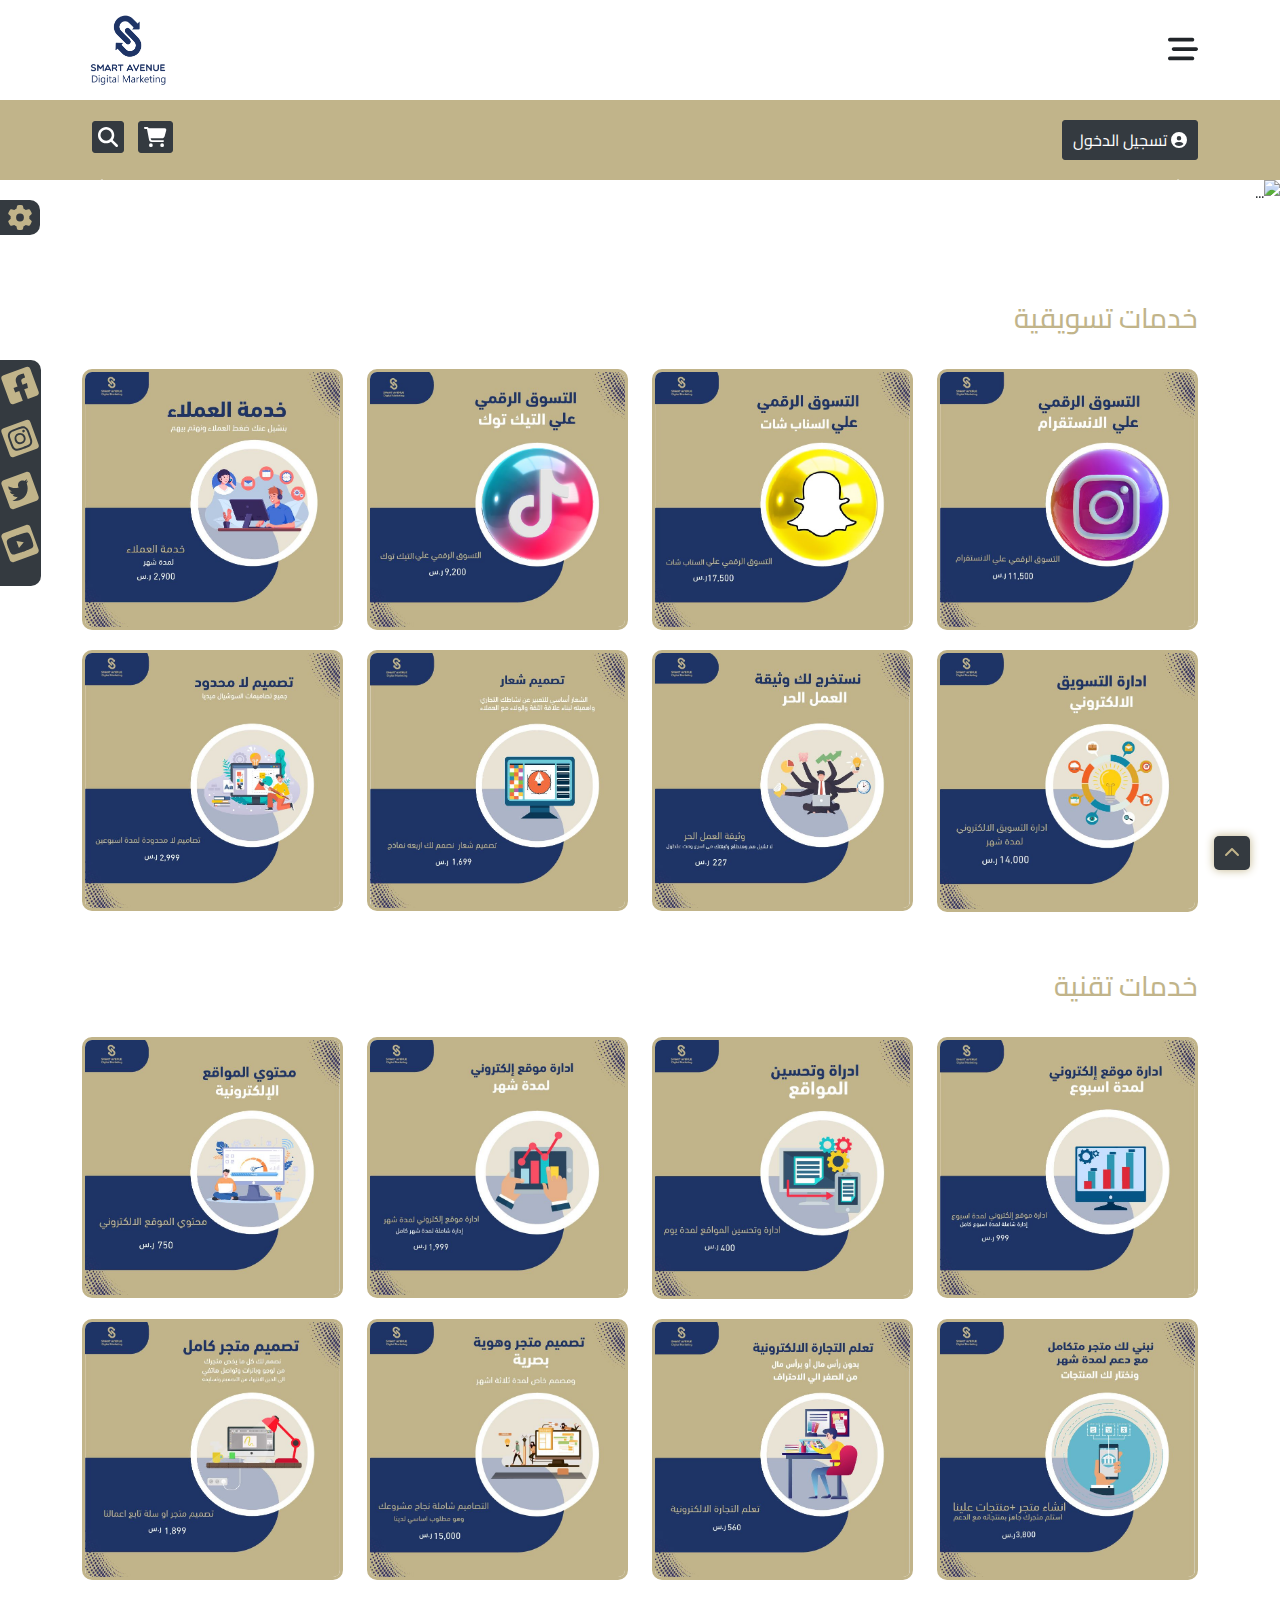
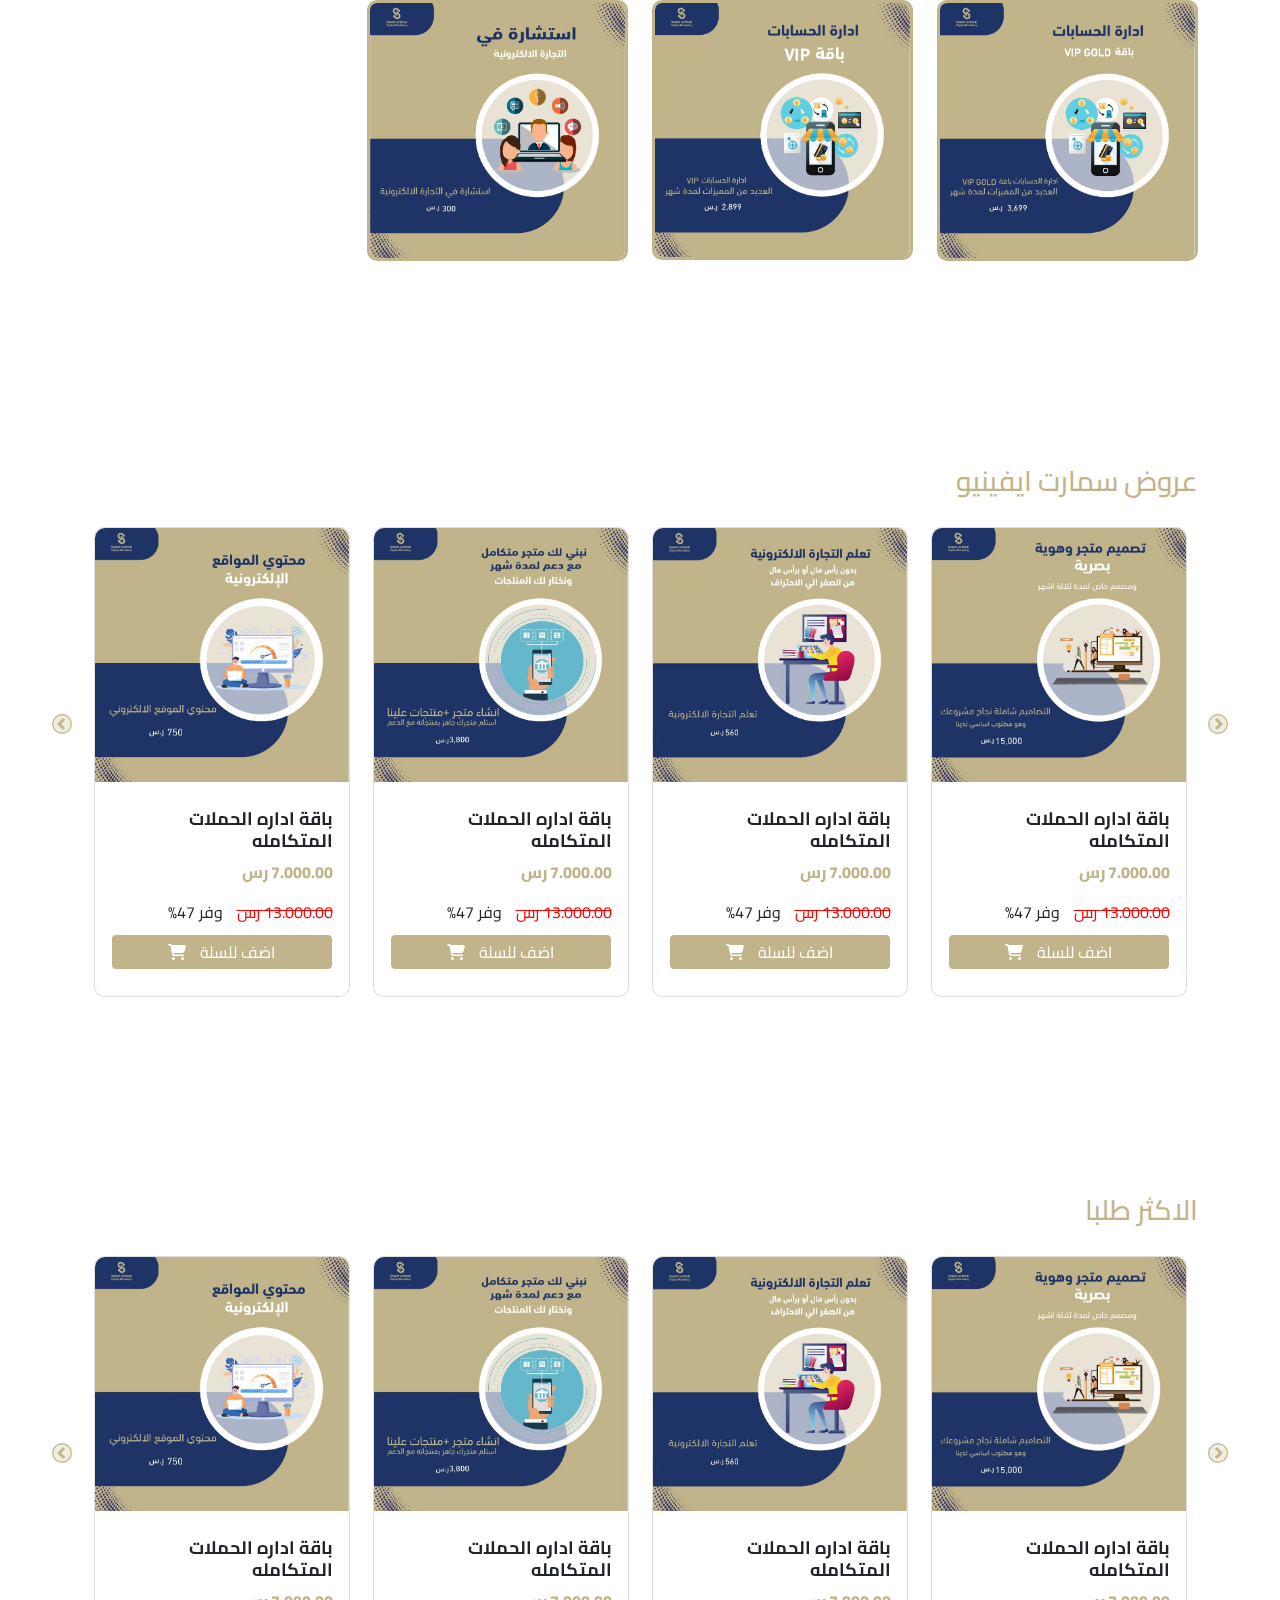
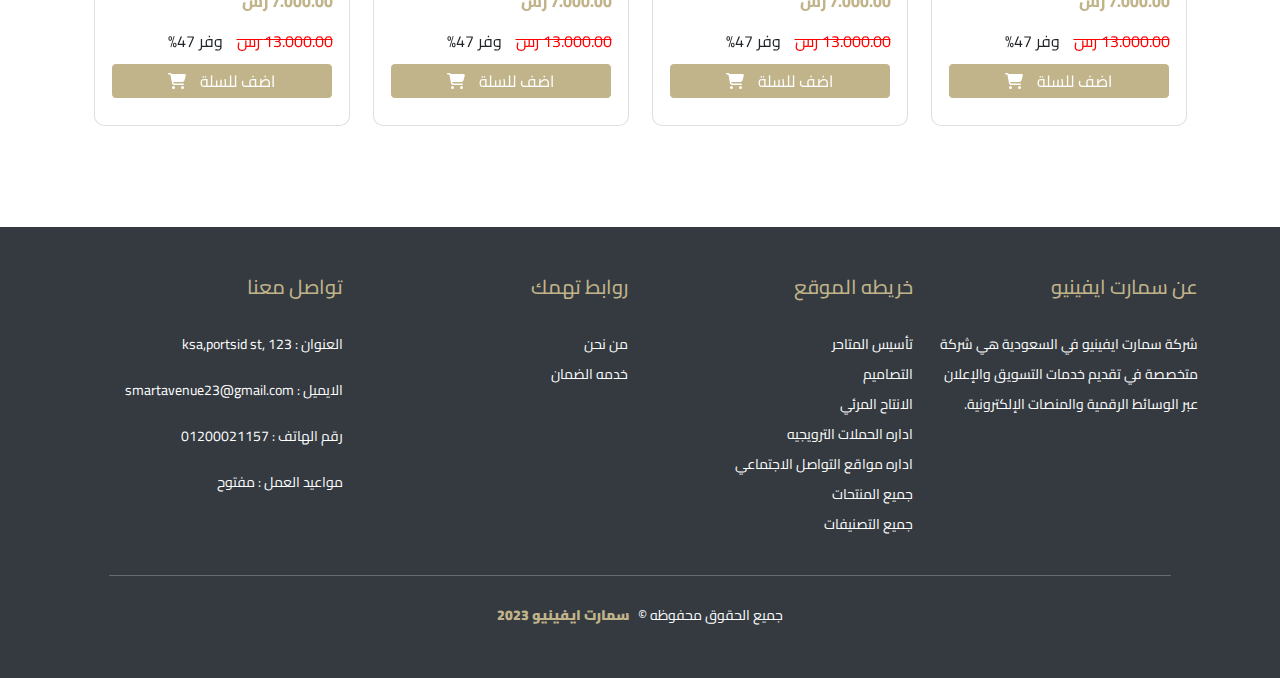
==== commit ed0caa3a: "updates" ====
--- a/index.html
+++ b/index.html
@@ -30,6 +30,7 @@
     <title> Smart Avenue | الرئيسية  </title>
 </head>
 <body>
+  
   <div class="fixed-menu">
     <div class="gear">
       <i class="fa-solid fa-gear"></i>
@@ -45,7 +46,7 @@
       </select>
     </div>
   
-
+    
   </div>
   <div class="header">
     <div class="container">
@@ -117,13 +118,26 @@
          
         <div class="icons">
           <i class="fa-solid fa-cart-shopping "></i>
-          <i class="fa-solid fa-magnifying-glass"></i>
-        </div>
-        
-     
-  
+          <i class="fa-solid fa-magnifying-glass open-search-box"></i>
+        </div>
 </div>
  </div>
+ <div class="search-popup">
+  <div class="overlay-search">
+    <div class="close-serch-box">
+      <i class="fa-solid fa-xmark"></i>
+    </div>
+    <div class="search">  
+      <div class="search-box ">
+        <input class="form-control" type="search" name="search" id="searchpopup" placeholder="اكتب ماتريد البحث عنه">
+        <i class="fa-solid fa-magnifying-glass inner-serach-icon"></i>
+      </div>
+
+
+  </div>
+
+</div>  
+</div>
  
 <!-- END UPPER HEADER -->
 
--- a/scss/style.css
+++ b/scss/style.css
@@ -1,6 +1,6 @@
 /*  ROOT */
 :root {
-  --main-color: #C1B48A;
+  --main-color: #c1b48a;
   --main-background: #ffffff;
   --main-border-rads: 3px;
 }
@@ -8,6 +8,69 @@
 /* START MAIN RULES */
 * {
   box-sizing: border-box;
+}
+
+.search-popup {
+  display: none;
+}
+.search-popup .overlay-search {
+  position: fixed;
+  top: 0;
+  right: 0;
+  width: 100%;
+  height: 100vh;
+  z-index: 9999999;
+  background-color: rgba(0, 0, 0, 0.86);
+}
+.search-popup .overlay-search .close-serch-box .fa-xmark {
+  position: absolute;
+  top: 30px;
+  right: 30px;
+  font-size: 20px;
+  cursor: pointer;
+  color: var(--main-background);
+}
+.search-popup .overlay-search .close-serch-box .fa-xmark:hover {
+  color: var(--main-color);
+}
+.search-popup .overlay-search .search {
+  position: relative;
+  left: 50%;
+  top: 50%;
+  transform: translate(-50%, -50%);
+  -webkit-transform: translate(-50%, -50%);
+  -moz-transform: translate(-50%, -50%);
+  -ms-transform: translate(-50%, -50%);
+  -o-transform: translate(-50%, -50%);
+}
+.search-popup .overlay-search .search .search-box {
+  display: flex;
+}
+.search-popup .overlay-search .search .search-box input {
+  padding: 15px;
+  width: 50%;
+  background-color: transparent;
+  margin: auto;
+  border: 1px solid #ccc;
+  border-top-color: transparent;
+  border-left-color: transparent;
+  border-right-color: transparent;
+  color: var(--main-color);
+}
+.search-popup .overlay-search .search .search-box input::-moz-placeholder {
+  color: var(--main-color);
+  cursor: pointer;
+}
+.search-popup .overlay-search .search .search-box input::placeholder {
+  color: var(--main-color);
+  cursor: pointer;
+}
+.search-popup .overlay-search .search .search-box .inner-serach-icon {
+  position: absolute;
+  top: 20px;
+  left: 26%;
+  color: #fff;
+  cursor: pointer;
 }
 
 .fixed-menu {
@@ -137,6 +200,11 @@
   -moz-border-radius: 5px;
   -ms-border-radius: 5px;
   -o-border-radius: 5px;
+  box-shadow: 0 0 10px var(--main-color);
+  cursor: pointer;
+}
+.scroll-top:hover {
+  background: var(--main-background);
 }
 .scroll-top a {
   text-decoration: none;
@@ -396,33 +464,43 @@
 /**************************************** END OFFERS  ******************************************************/
 /**************************************** START FOOTER  ******************************************************/
 .footer {
-  background-color: var(--main-color);
+  background-color: #343a40;
   color: var(--main-background);
   line-height: 30px;
   font-size: 14px;
 }
 .footer h5 {
   margin-bottom: 30px;
-  color: #343a40;
+  color: var(--main-color);
 }
 .footer ul {
   padding-right: 0;
 }
+.footer ul li:hover {
+  color: var(--main-color);
+  cursor: pointer;
+  transition: 0.5s;
+  -webkit-transition: 0.5s;
+  -moz-transition: 0.5s;
+  -ms-transition: 0.5s;
+  -o-transition: 0.5s;
+}
 .footer ul li a {
   text-decoration: none;
   color: var(--main-background);
 }
 .footer ul li a:hover {
-  color: #343a40;
-  cursor: pointer;
-  transition: 0.5s;
-  -webkit-transition: 0.5s;
-  -moz-transition: 0.5s;
-  -ms-transition: 0.5s;
-  -o-transition: 0.5s;
-}
-.footer address:hover, .footer p:hover {
-  color: #343a40;
+  color: var(--main-color);
+  cursor: pointer;
+  transition: 0.5s;
+  -webkit-transition: 0.5s;
+  -moz-transition: 0.5s;
+  -ms-transition: 0.5s;
+  -o-transition: 0.5s;
+}
+.footer address:hover,
+.footer p:hover {
+  color: var(--main-color);
   cursor: pointer;
   transition: 0.5s;
   -webkit-transition: 0.5s;
@@ -431,7 +509,7 @@
   -o-transition: 0.5s;
 }
 .footer .copyright span span {
-  color: #343a40;
+  color: var(--main-color);
   margin-right: 5px;
   font-weight: 900;
 }
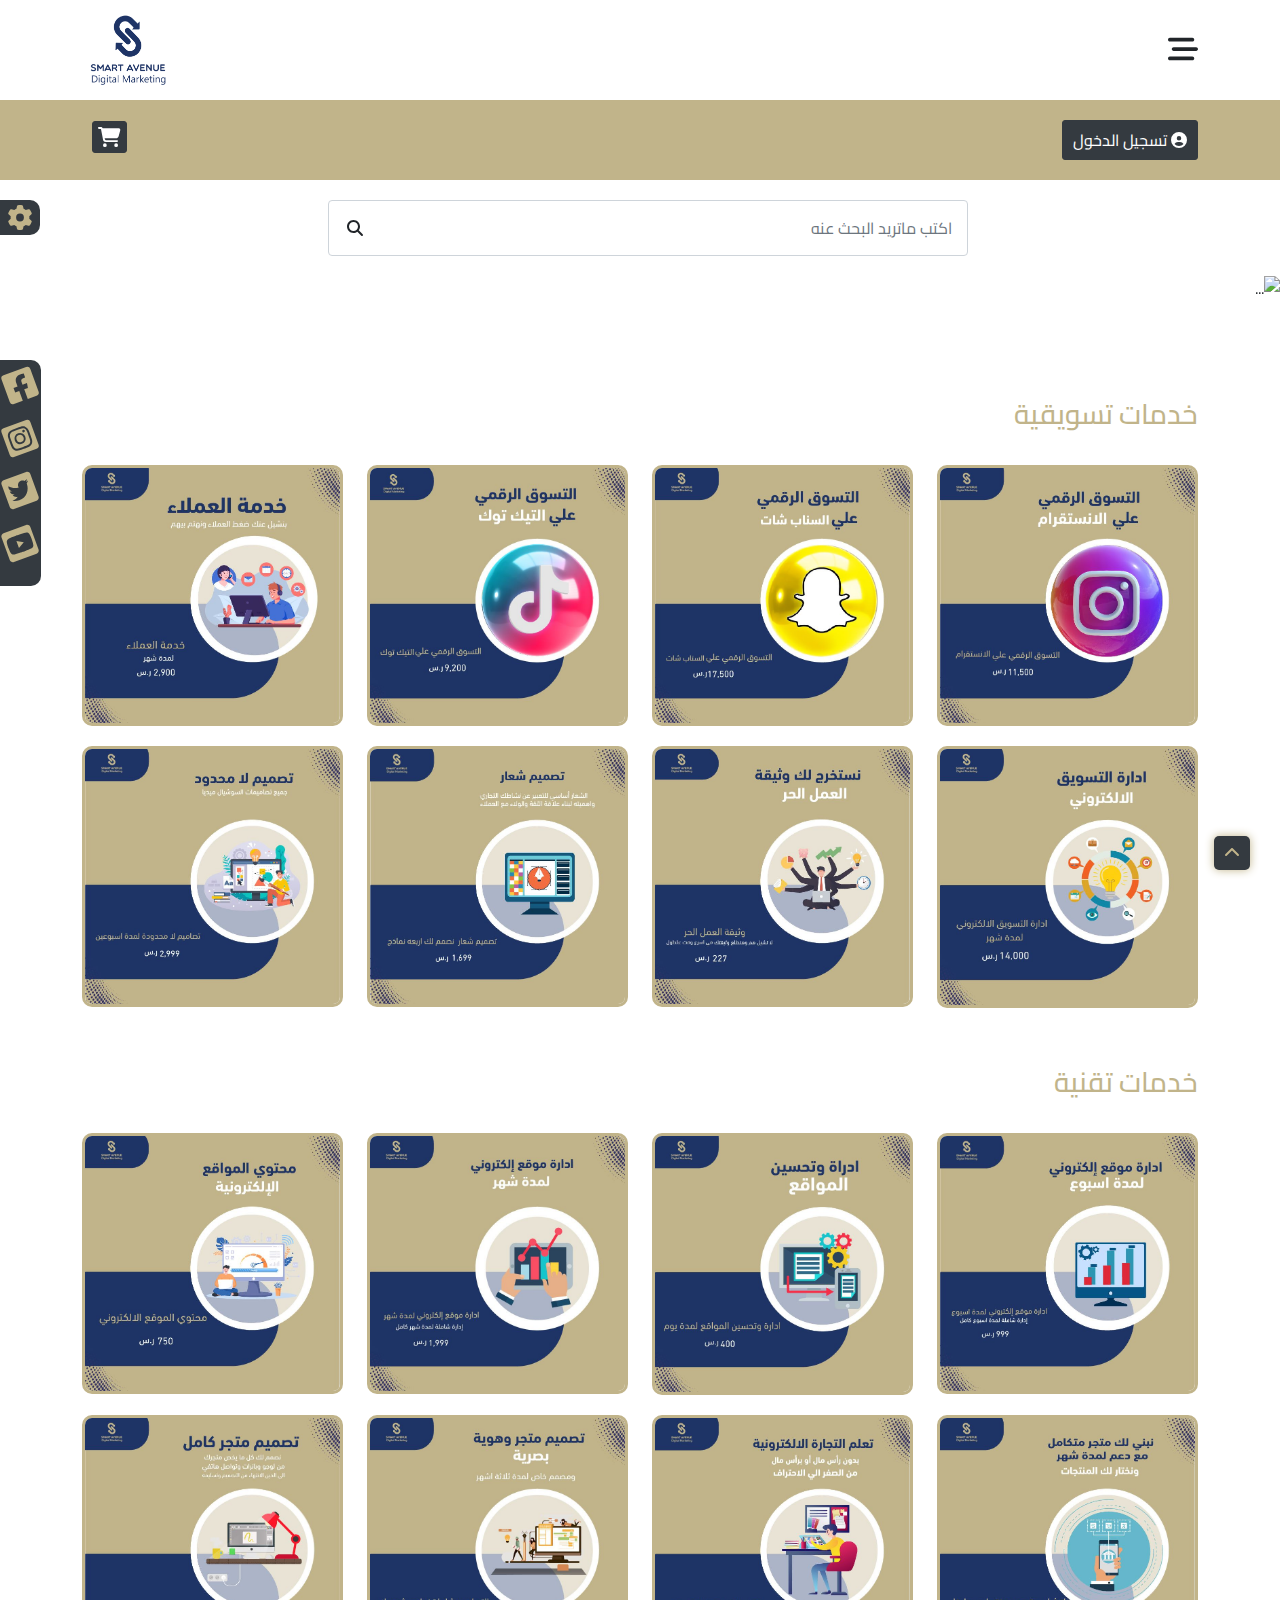
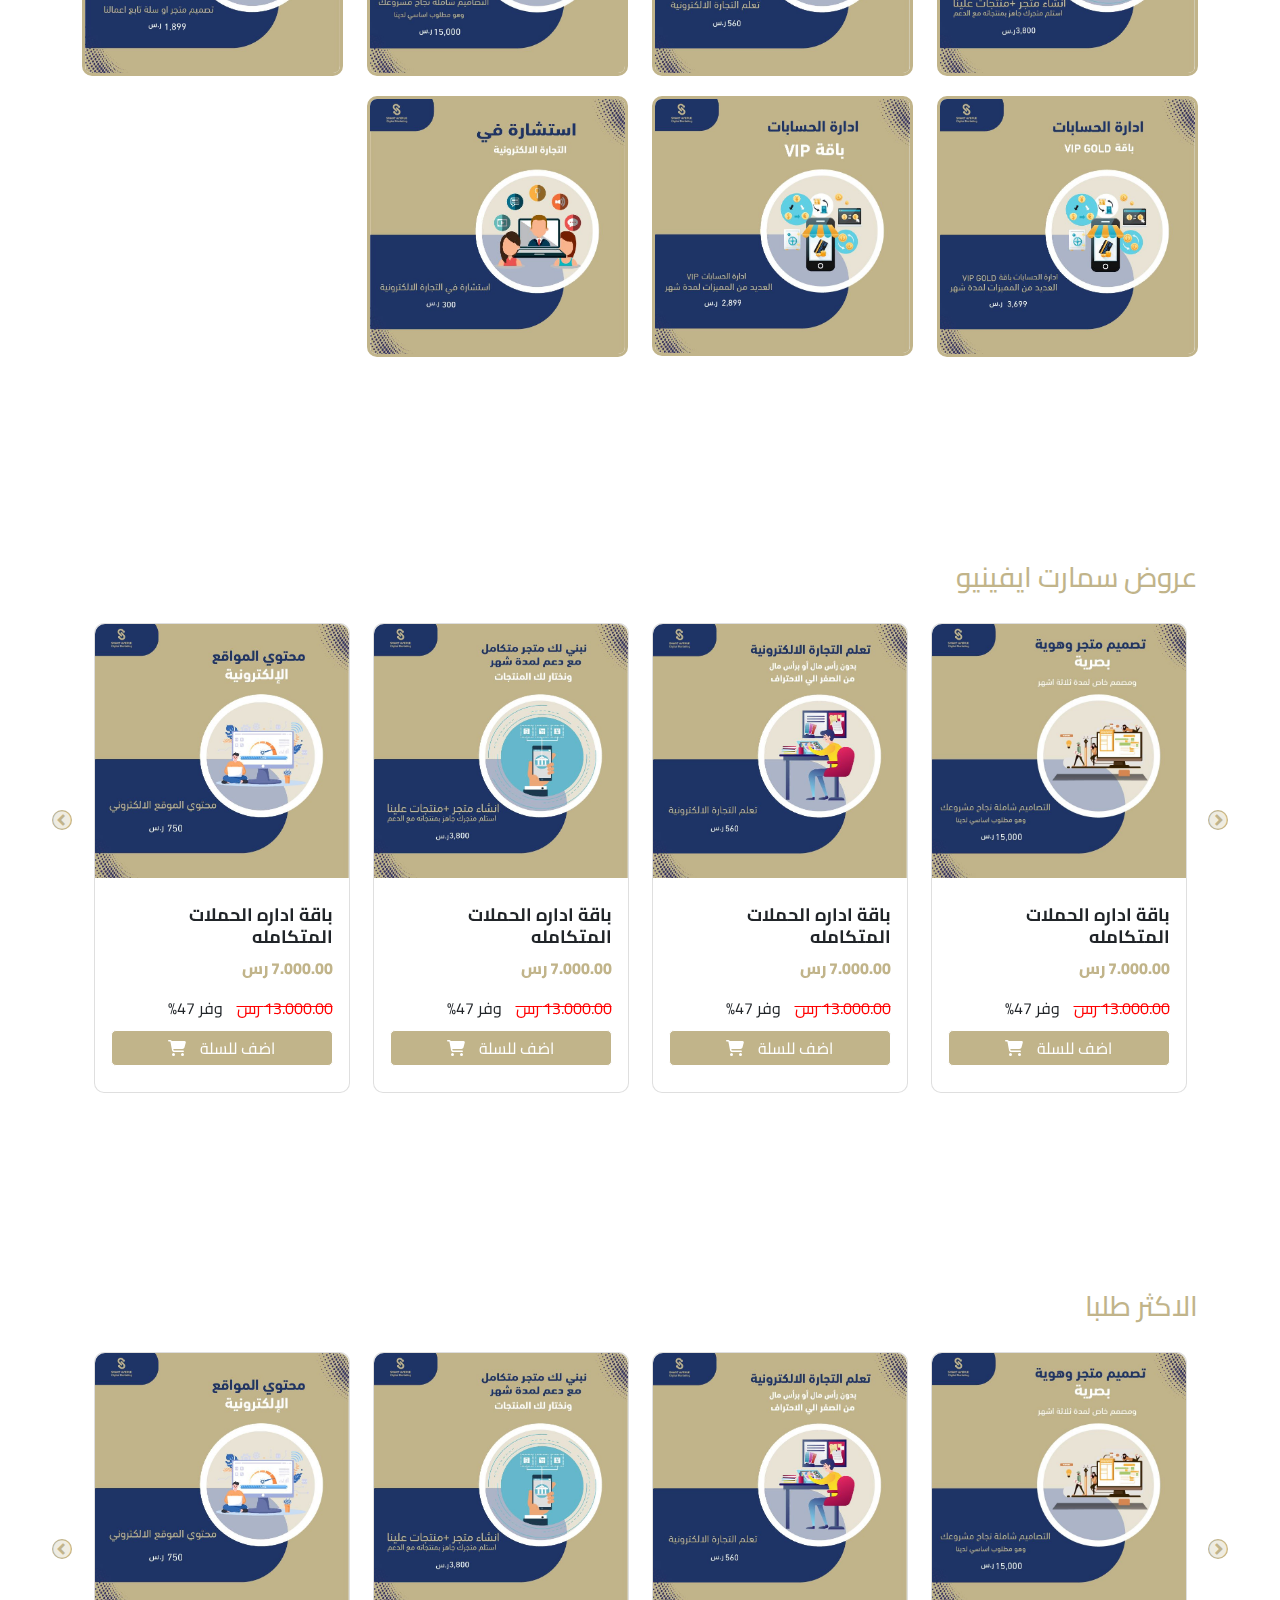
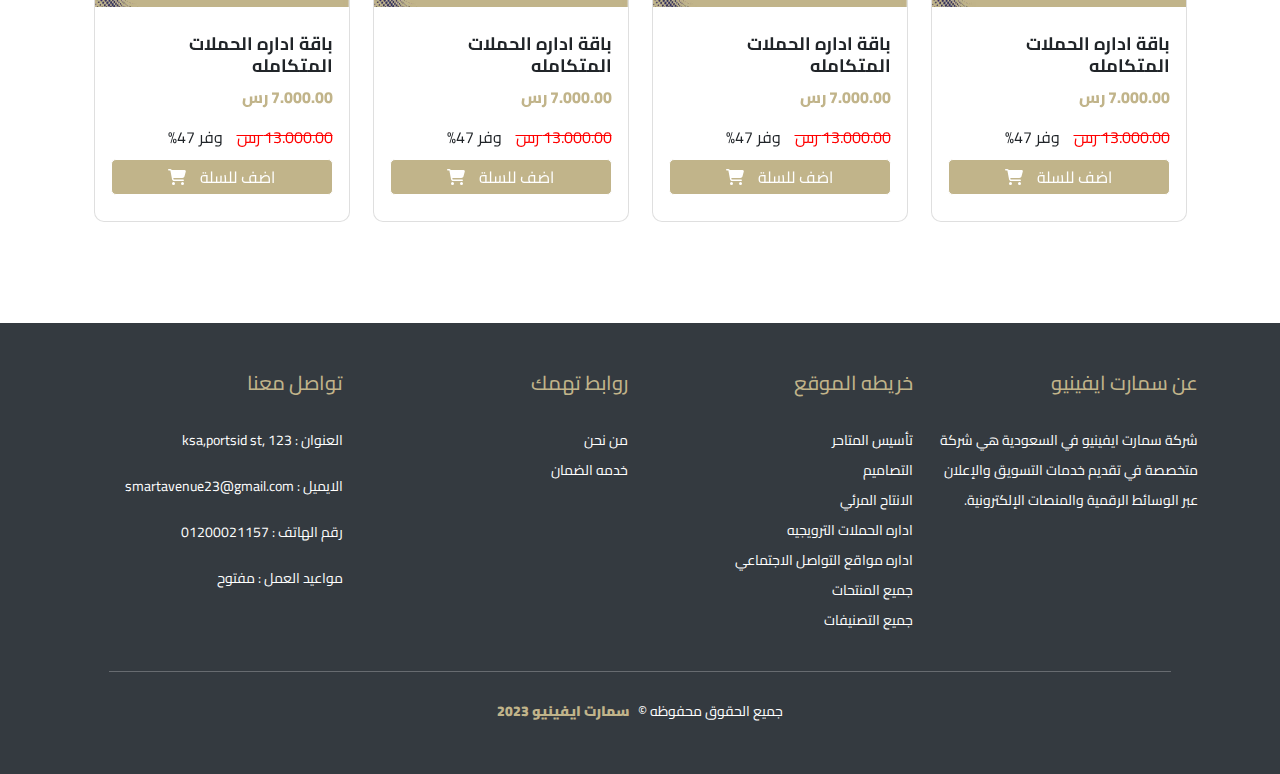
==== commit 5410330b: "update" ====
--- a/index.html
+++ b/index.html
@@ -118,27 +118,22 @@
          
         <div class="icons">
           <i class="fa-solid fa-cart-shopping "></i>
-          <i class="fa-solid fa-magnifying-glass open-search-box"></i>
-        </div>
+        </div>
+        
+     
+  
 </div>
  </div>
- <div class="search-popup">
-  <div class="overlay-search">
-    <div class="close-serch-box">
-      <i class="fa-solid fa-xmark"></i>
-    </div>
-    <div class="search">  
+
+    
       <div class="search-box ">
         <input class="form-control" type="search" name="search" id="searchpopup" placeholder="اكتب ماتريد البحث عنه">
         <i class="fa-solid fa-magnifying-glass inner-serach-icon"></i>
       </div>
 
 
-  </div>
-
-</div>  
-</div>
- 
+
+
 <!-- END UPPER HEADER -->
 
 
--- a/scss/style.css
+++ b/scss/style.css
@@ -10,67 +10,23 @@
   box-sizing: border-box;
 }
 
-.search-popup {
-  display: none;
-}
-.search-popup .overlay-search {
-  position: fixed;
-  top: 0;
-  right: 0;
-  width: 100%;
-  height: 100vh;
-  z-index: 9999999;
-  background-color: rgba(0, 0, 0, 0.86);
-}
-.search-popup .overlay-search .close-serch-box .fa-xmark {
-  position: absolute;
-  top: 30px;
-  right: 30px;
-  font-size: 20px;
-  cursor: pointer;
-  color: var(--main-background);
-}
-.search-popup .overlay-search .close-serch-box .fa-xmark:hover {
-  color: var(--main-color);
-}
-.search-popup .overlay-search .search {
+.search-box {
+  display: flex;
+  align-items: center;
+  justify-content: center;
+  padding: 20px 0;
+}
+.search-box input[type=search] {
+  width: 50%;
+  padding: 15px;
+}
+.search-box input[type=search]:focus {
+  border: 1px solid var(--main-color);
+  border-color: var(--main-color);
+}
+.search-box .inner-serach-icon {
   position: relative;
-  left: 50%;
-  top: 50%;
-  transform: translate(-50%, -50%);
-  -webkit-transform: translate(-50%, -50%);
-  -moz-transform: translate(-50%, -50%);
-  -ms-transform: translate(-50%, -50%);
-  -o-transform: translate(-50%, -50%);
-}
-.search-popup .overlay-search .search .search-box {
-  display: flex;
-}
-.search-popup .overlay-search .search .search-box input {
-  padding: 15px;
-  width: 50%;
-  background-color: transparent;
-  margin: auto;
-  border: 1px solid #ccc;
-  border-top-color: transparent;
-  border-left-color: transparent;
-  border-right-color: transparent;
-  color: var(--main-color);
-}
-.search-popup .overlay-search .search .search-box input::-moz-placeholder {
-  color: var(--main-color);
-  cursor: pointer;
-}
-.search-popup .overlay-search .search .search-box input::placeholder {
-  color: var(--main-color);
-  cursor: pointer;
-}
-.search-popup .overlay-search .search .search-box .inner-serach-icon {
-  position: absolute;
-  top: 20px;
-  left: 26%;
-  color: #fff;
-  cursor: pointer;
+  left: 35px;
 }
 
 .fixed-menu {
@@ -518,6 +474,58 @@
   margin: 20px auto;
 }
 
+.spinner {
+  position: fixed;
+  top: 0;
+  left: 0;
+  background: var(--main-color);
+  width: 100%;
+  height: 100%;
+  z-index: 999999;
+  overflow: auto;
+  display: none;
+}
+
+.cube1, .cube2 {
+  background-color: var(--main-background);
+  width: 15px;
+  height: 15px;
+  position: absolute;
+  top: 50%;
+  left: 50%;
+  transform: translate(-50%, -50%);
+  animation: sk-cubemove 1.8s infinite ease-in-out;
+  -webkit-transform: translate(-50%, -50%);
+  -moz-transform: translate(-50%, -50%);
+  -ms-transform: translate(-50%, -50%);
+  -o-transform: translate(-50%, -50%);
+}
+
+.cube2 {
+  animation-delay: -0.9s;
+}
+@keyframes sk-cubemove {
+  25% {
+    transform: translateX(42px) rotate(-90deg) scale(0.5);
+    -webkit-transform: translateX(42px) rotate(-90deg) scale(0.5);
+  }
+  50% {
+    transform: translateX(42px) translateY(42px) rotate(-179deg);
+    -webkit-transform: translateX(42px) translateY(42px) rotate(-179deg);
+  }
+  50.1% {
+    transform: translateX(42px) translateY(42px) rotate(-180deg);
+    -webkit-transform: translateX(42px) translateY(42px) rotate(-180deg);
+  }
+  75% {
+    transform: translateX(0px) translateY(42px) rotate(-270deg) scale(0.5);
+    -webkit-transform: translateX(0px) translateY(42px) rotate(-270deg) scale(0.5);
+  }
+  100% {
+    transform: rotate(-360deg);
+    -webkit-transform: rotate(-360deg);
+  }
+}
 /**************************************** END FOOTER  ******************************************************/
 /**************************************** START LOGIN PAGE ******************************************************/
 .header-login img {
@@ -742,6 +750,12 @@
 /**************************************** END DESIGNS PAGE ******************************************************/
 /**************************************** START MEDIA QUERY ******************************************************/
 @media (max-width: 767px) {
+  .search-box input[type=search] {
+    width: 100%;
+  }
+  .fixed-menu .fa-gear {
+    top: 34%;
+  }
   .main-header ul {
     position: absolute;
     left: 50%;
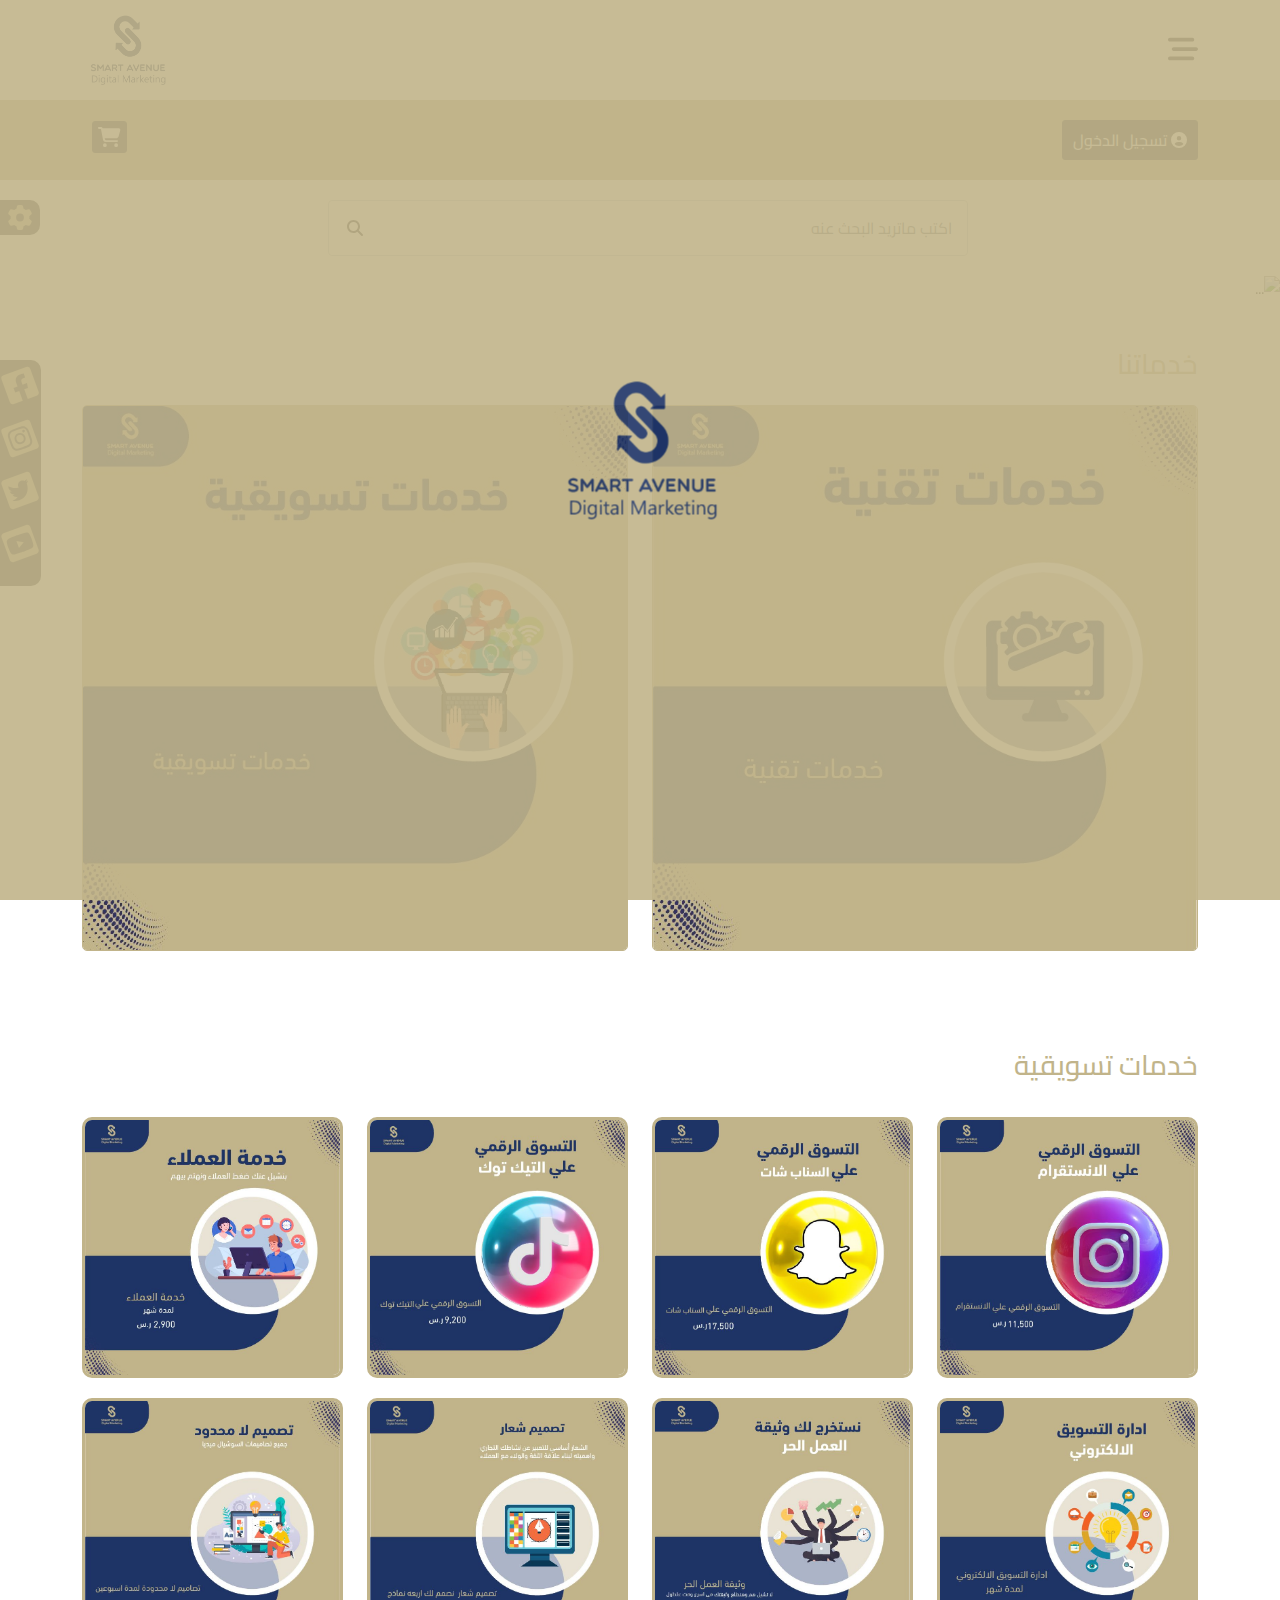
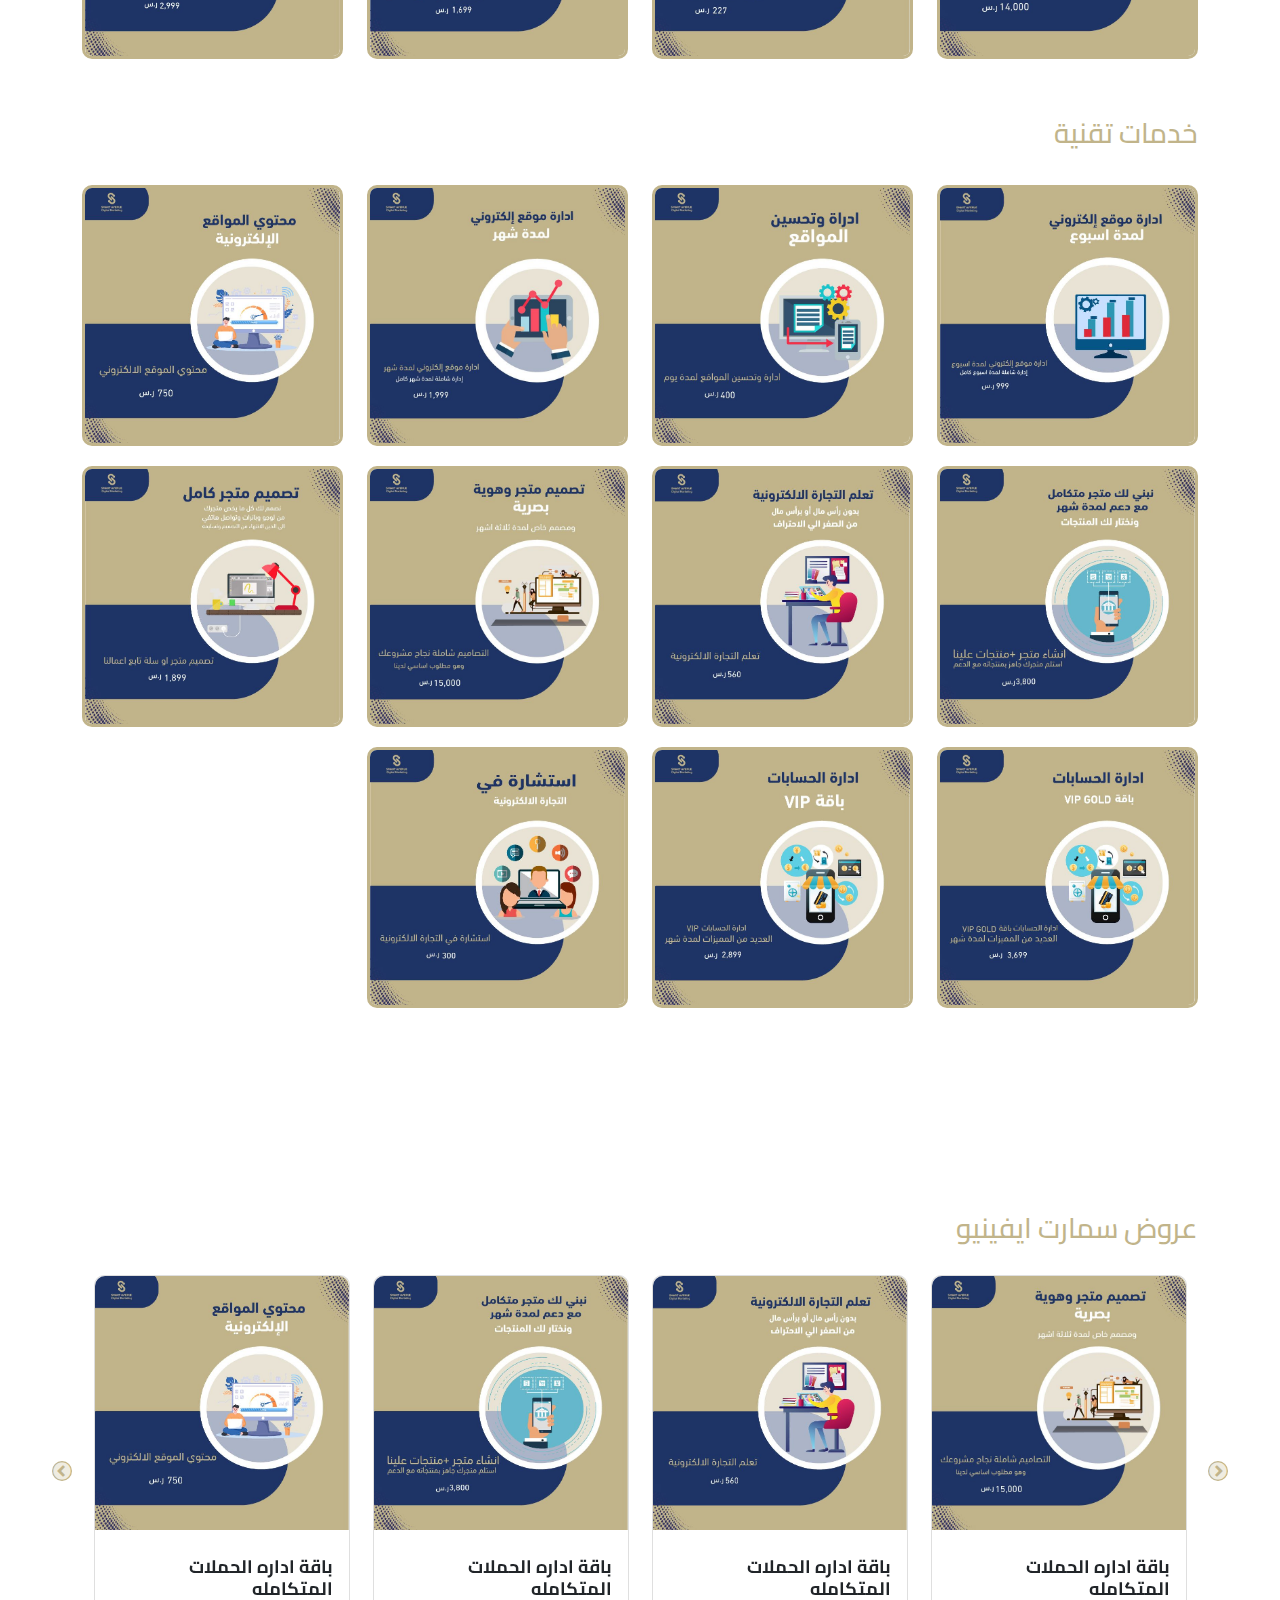
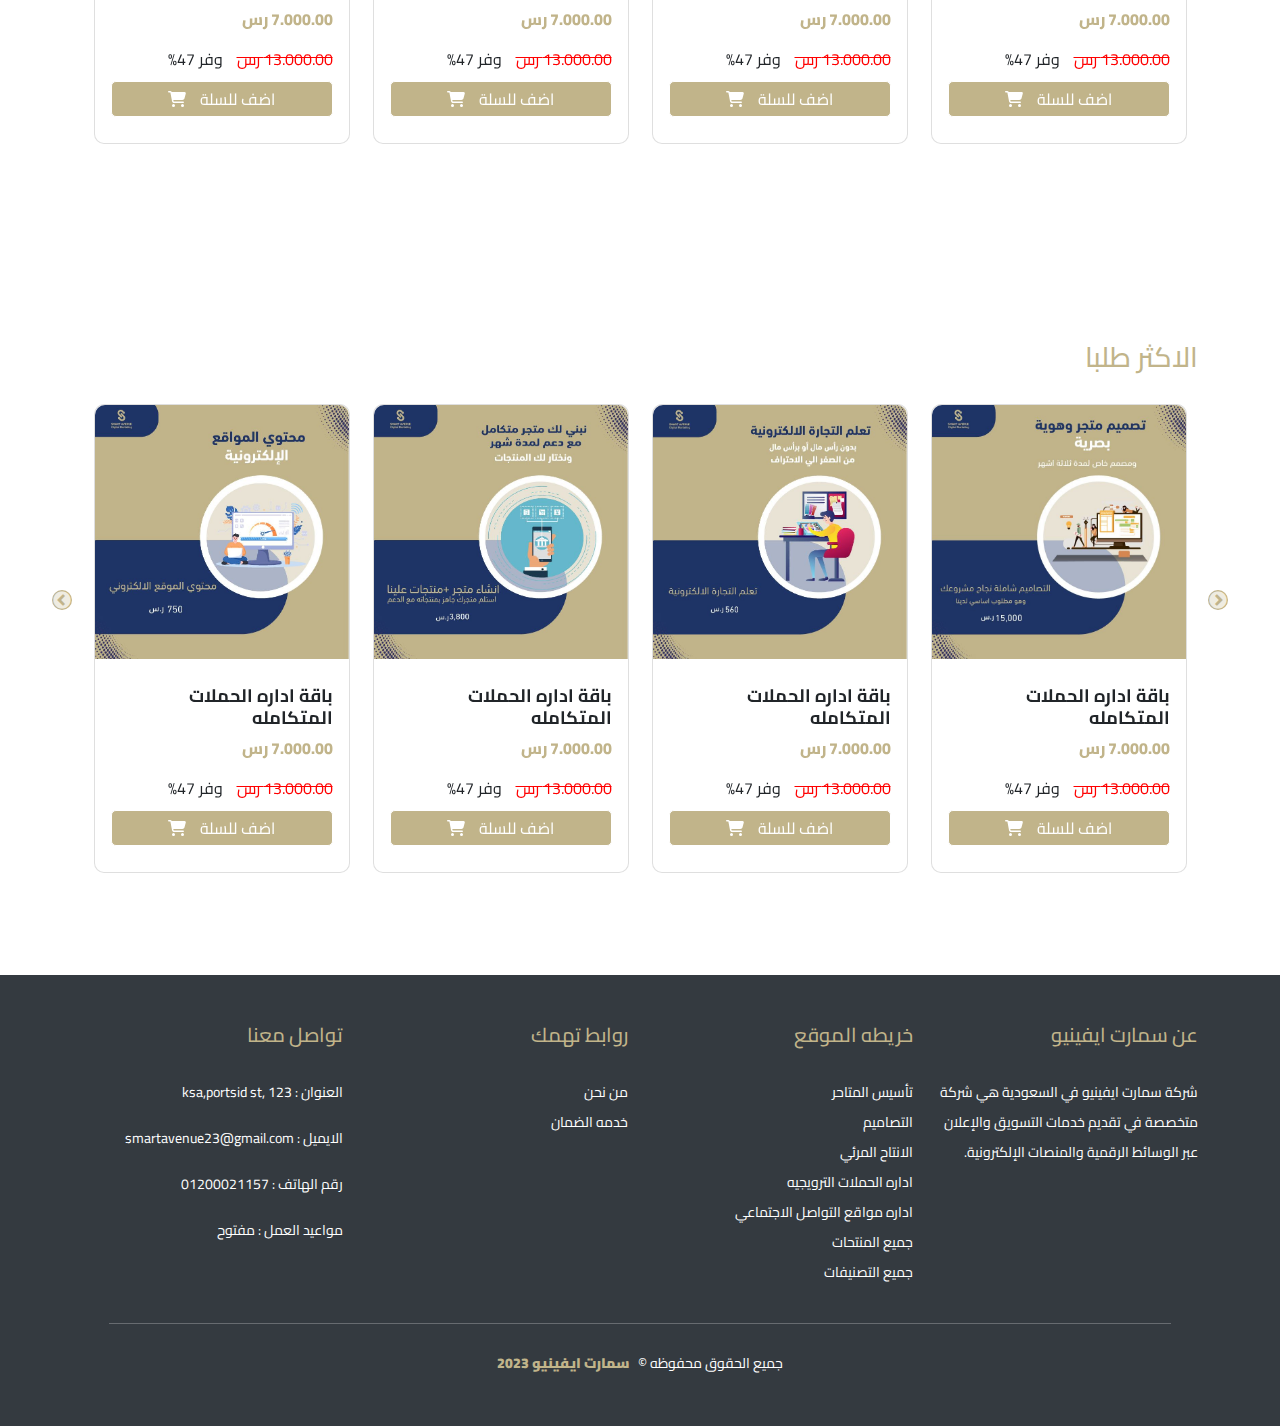
==== commit 4c5b20e2: "update" ====
--- a/index.html
+++ b/index.html
@@ -30,7 +30,13 @@
     <title> Smart Avenue | الرئيسية  </title>
 </head>
 <body>
-  
+  <div class="loading">
+    <div class="container">
+      <div class="content-load">
+        <img src="images/logo/logo.png" alt="loading-logo">
+      </div>
+    </div>
+  </div>
   <div class="fixed-menu">
     <div class="gear">
       <i class="fa-solid fa-gear"></i>
@@ -162,6 +168,27 @@
   </div>
 </div>
 <!-- END SLIDER -->
+
+<div class="cats">
+  <div class="container">
+    <h3 class="pt-5 pb-3">خدماتنا</h3>
+    <div class="row">
+      <div class="col-md-6">
+        <a href="#">
+          <img src="images/cats/1.jpeg" alt="" >
+        </a>
+           
+      </div>
+      <div class="col-md-6">
+        <a href="#">
+          <img src="images/cats/2.jpeg" alt="" >
+        </a>
+        
+      </div>
+      
+    </div>
+  </div>
+</div>
 <!--START SERVICES  -->
 <div class="services">
   <div class="marketing">
--- a/scss/style.css
+++ b/scss/style.css
@@ -10,6 +10,39 @@
   box-sizing: border-box;
 }
 
+body {
+  direction: rtl;
+  font-family: "El Messiri", sans-serif;
+  font-family: "Kablammo", cursive;
+  font-family: "Lilita One", cursive;
+  font-family: "Tajawal", sans-serif;
+  font-family: "Cairo", sans-serif;
+}
+
+body::-webkit-scrollbar {
+  width: 12px;
+  background-color: #343a40;
+  cursor: pointer;
+}
+
+body::-webkit-scrollbar-thumb {
+  background-color: var(--main-color);
+  border-radius: var(--main-border-rads);
+  -webkit-border-radius: var(--main-border-rads);
+  -moz-border-radius: var(--main-border-rads);
+  -ms-border-radius: var(--main-border-rads);
+  -o-border-radius: var(--main-border-rads);
+}
+
+body::-webkit-scrollbar-thumb:hover {
+  background-color: var(--main-background);
+  transition: 0.5s;
+  -webkit-transition: 0.5s;
+  -moz-transition: 0.5s;
+  -ms-transition: 0.5s;
+  -o-transition: 0.5s;
+}
+
 .search-box {
   display: flex;
   align-items: center;
@@ -27,6 +60,40 @@
 .search-box .inner-serach-icon {
   position: relative;
   left: 35px;
+}
+
+.loading {
+  background: var(--main-color);
+  position: fixed;
+  width: 100%;
+  height: 100%;
+  z-index: 9999999;
+  overflow: auto;
+}
+.loading img {
+  max-width: 50%;
+  max-width: 50%;
+  position: absolute;
+  top: 50%;
+  left: 50%;
+  transform: translate(-50%, -50%);
+  -webkit-transform: translate(-50%, -50%);
+  -moz-transform: translate(-50%, -50%);
+  -ms-transform: translate(-50%, -50%);
+  -o-transform: translate(-50%, -50%);
+  animation: fadetoggle infinite linear 3s;
+  -webkit-animation: fadetoggle infinite linear 3s;
+}
+@keyframes fadetoggle {
+  0% {
+    opacity: 0.1;
+  }
+  50% {
+    opacity: 0.5;
+  }
+  100% {
+    opacity: 1;
+  }
 }
 
 .fixed-menu {
@@ -157,6 +224,7 @@
   -ms-border-radius: 5px;
   -o-border-radius: 5px;
   box-shadow: 0 0 10px var(--main-color);
+  display: none;
   cursor: pointer;
 }
 .scroll-top:hover {
@@ -168,15 +236,6 @@
 }
 
 /*END  MAIN RULES */
-body {
-  direction: rtl;
-  font-family: "El Messiri", sans-serif;
-  font-family: "Kablammo", cursive;
-  font-family: "Lilita One", cursive;
-  font-family: "Tajawal", sans-serif;
-  font-family: "Cairo", sans-serif;
-}
-
 /**************************************** START HEADER  ******************************************************/
 .main-header {
   max-width: 1140px;
@@ -641,6 +700,19 @@
   padding-left: 10px;
 }
 
+.cats h3 {
+  color: var(--main-color);
+}
+.cats img {
+  max-width: 100%;
+  border: 1px solid var(--main-color);
+  border-radius: 5px;
+  -webkit-border-radius: 5px;
+  -moz-border-radius: 5px;
+  -ms-border-radius: 5px;
+  -o-border-radius: 5px;
+}
+
 .designs {
   margin: 20px 0;
   border-left: 1px solid #ccc;
@@ -752,6 +824,10 @@
 @media (max-width: 767px) {
   .search-box input[type=search] {
     width: 100%;
+    margin: 10px;
+  }
+  .search-box .inner-serach-icon {
+    left: 50px;
   }
   .fixed-menu .fa-gear {
     top: 34%;
